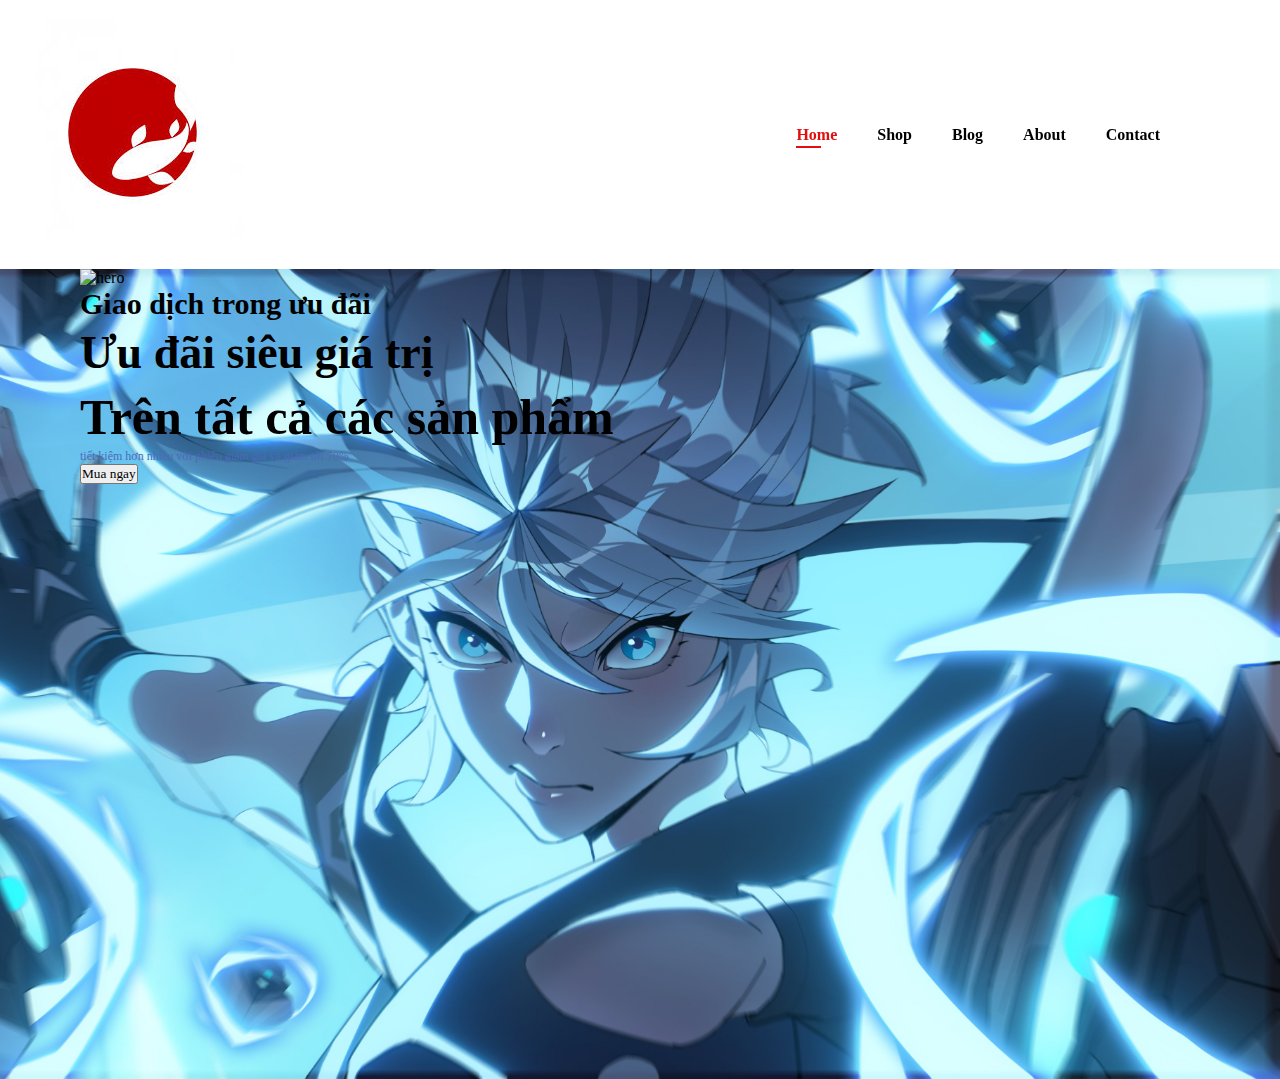
==== index.html @ 6e853286 "code header and banner web" ====
<!DOCTYPE html>
<html lang="en">
<head>
    <meta charset="UTF-8">
    <meta name="viewport" content="width=device-width, initial-scale=1.0">
    <meta charset=utf-8> <!--mã này có thể ghi tiếng việt-->
    <link rel="stylesheet" href="https://cdnjs.cloudflare.com/ajax/libs/font-awesome/6.2.0/css/all.min.css">
    <title>Shop Koi Fish</title>
    <link rel="stylesheet" href="css/stype.css">
</head>
<body>
    <section id="header">
        <a href="#"><img src="img/logo.png" class="logo"></a>

        <div>
            <ul id="koifish">
                <li ><a class="active" href="index.html">Home</a></li>
                <li><a href="shop.html">Shop</a></li>
                <li><a href="blog.html">Blog</a></li>
                <li><a href="about.html">About</a></li>
                <li><a href="contact.html">Contact</a></li>
                <li id="lg.bag"><a href="cart.html"><i class="fa-solid fa-card-shopping"></i></a></li>
                <li></li>
            </ul>
        </div>
    </section>
    
    <!-- Home page -->
     <section id="hero">
        <img src="img/hero.jpg" alt="hero">
        <h4>Giao dịch trong ưu đãi</h4>
        <h2>Ưu đãi siêu giá trị</h2>
        <h1>Trên tất cả các sản phẩm</h1>
        <p>tiết kiệm hơn nhiều với phiếu giảm giá và giảm tới 70%</p>
        <button>Mua ngay</button>
     </section>
</body>
</html>
---- css/stype.css ----
@import url('https://fonts.googleapis.com/css?family=Rajdhani:300,400,500,600,700');

* {
    margin: 0;
    padding: 0;
    box-sizing: border-box;
    font-family: "Righteous";
}

h1 {
    font-size: 50px;
    line-height: 64px;
    color: black;
}

h2{
    font-size: 46px;
    line-height: 64px;
    color: black;
}

h4{
    font-size: 30px;
    color: black;
}

h6{
    font-weight: 700;
    font-size: 12px;
}

p {
    font-size:  12px;
    color: rgb(77, 106, 184)
}

.section-p1 {
    padding: 40px 80px;
}

.section-m1 {
    margin: 40px 0;
}

button.normal {
    font-size: 14px;
    font-weight: 600;
    padding: 15px 30px;
    color: #000;
    background-color: #fff;
    border-radius: 4px;
    cursor: pointer;
    border: none;
    outline: none;
    transition: 0.2s;;
}

body {
    width: 100%;
}

/* Header */

#header {
    display: flex;
    align-items: center;
    justify-content: space-between;
    padding: 20px;
    background: #fff;
    box-shadow: 0 5px 15px rgba(0, 0, 0, 0.06);
    z-index: 999;
    position:sticky;
    top: o;
    left: 0;
}

#koifish {
    display: flex;
    align-items: center;
    justify-content: center;
}

#koifish li {
    list-style: none;
    padding: 0 20px;
    position: relative;
}

#koifish li a {
    color: black;
    text-decoration: none;
    transition: 0.3s ease;
    font-size: 16px;
    font-weight: 600;
}

#koifish li a:hover,
#koifish li a.active{
    color: #e20f0f;
}

#koifish li a.active::after,
#koifish li a.hover::after {
    color: #e20f0f;
    content: "";
    width: 30%;
    background: #e20f0f;
    height: 2px;
    position: absolute;
    bottom: -4px;
    left: 20px;
}

#hero {
    background-image: url(../img/backgruond1.png);
    height: 90vh;
    width: 100%;
    background-size: cover;
    background-position: top 25% right 0;
    padding: 0 80px;
    flex-direction: column;
}
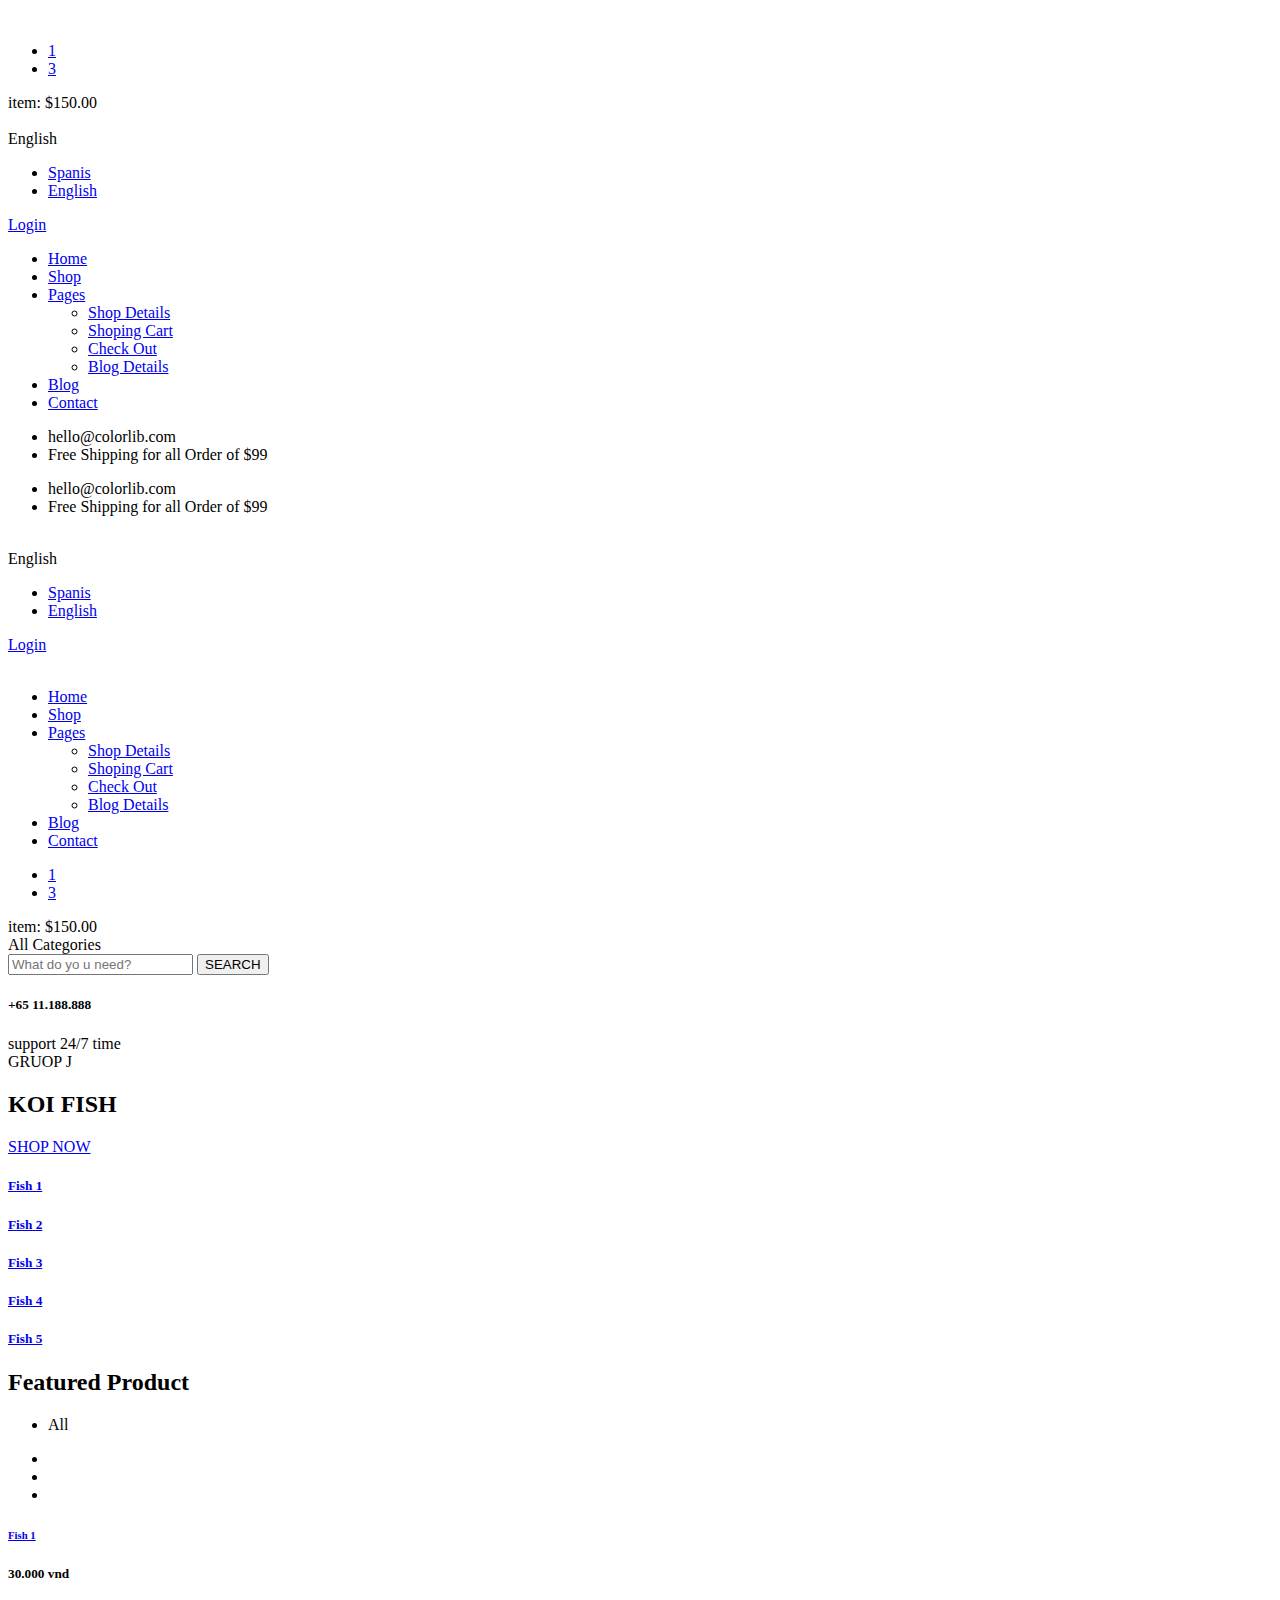
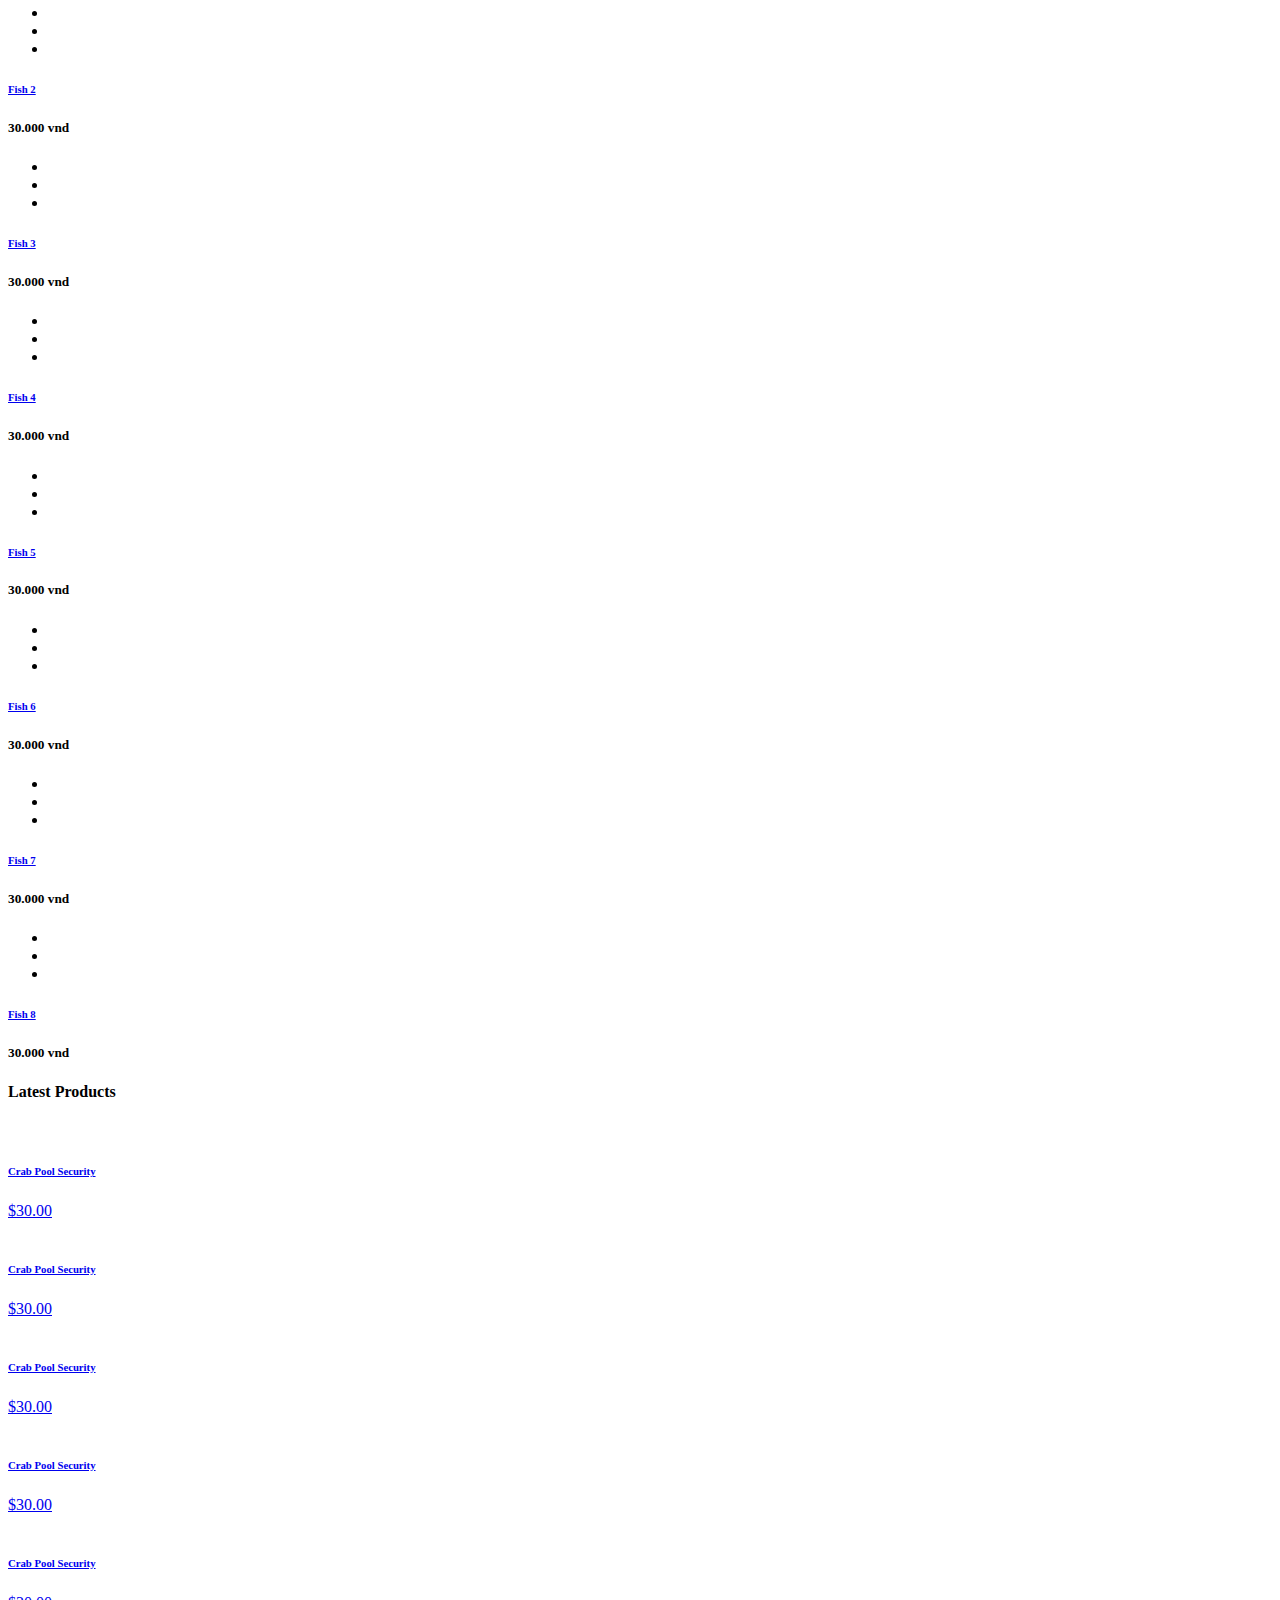
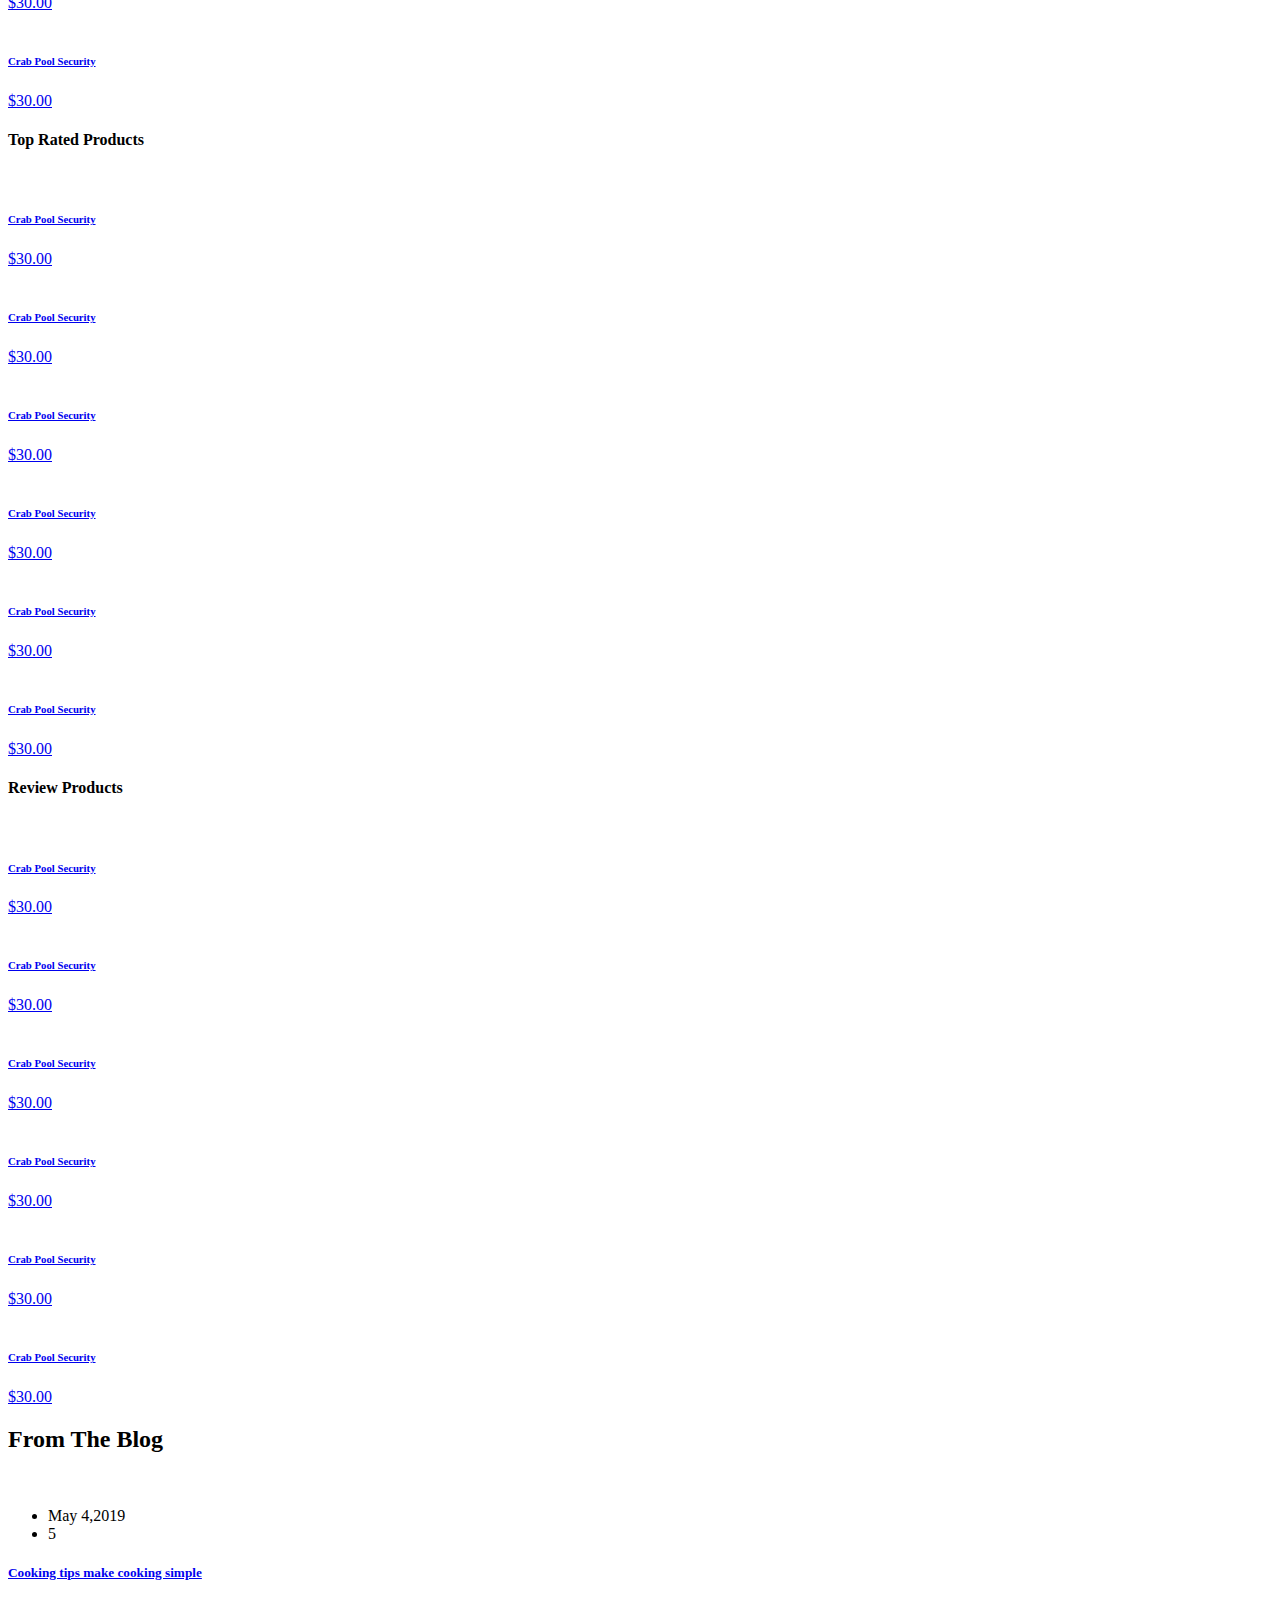
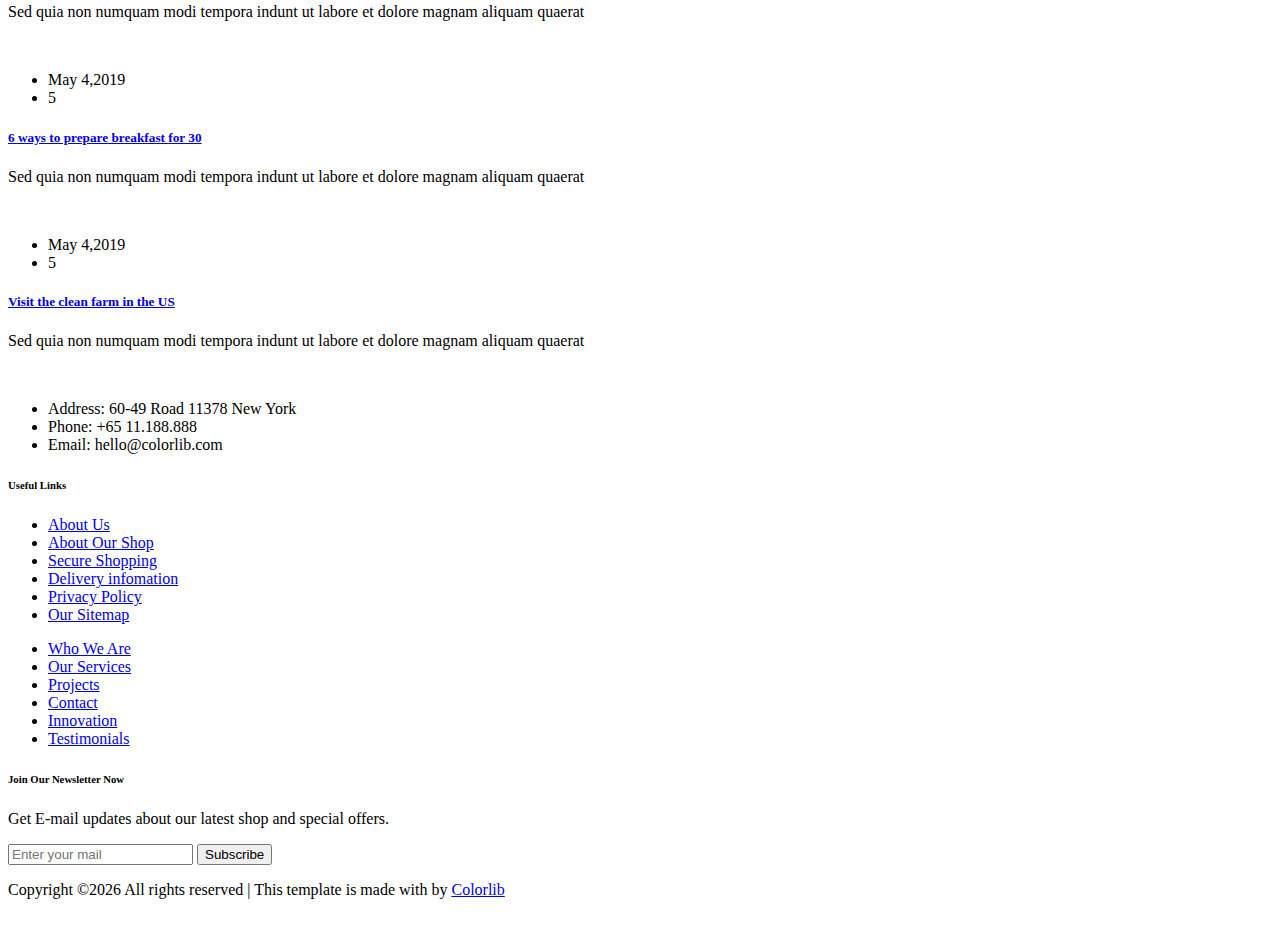
==== commit f72c2ecf: "Add files via upload" ====
--- a/index.html
+++ b/index.html
@@ -1,38 +1,778 @@
 <!DOCTYPE html>
-<html lang="en">
+<html lang="zxx">
+
 <head>
     <meta charset="UTF-8">
+    <meta name="description" content="Ogani Template">
+    <meta name="keywords" content="Ogani, unica, creative, html">
     <meta name="viewport" content="width=device-width, initial-scale=1.0">
-    <meta charset=utf-8> <!--mã này có thể ghi tiếng việt-->
-    <link rel="stylesheet" href="https://cdnjs.cloudflare.com/ajax/libs/font-awesome/6.2.0/css/all.min.css">
-    <title>Shop Koi Fish</title>
-    <link rel="stylesheet" href="css/stype.css">
+    <meta http-equiv="X-UA-Compatible" content="ie=edge">
+    <title>Ogani | Template</title>
+
+    <!-- Google Font -->
+    <link href="https://fonts.googleapis.com/css2?family=Cairo:wght@200;300;400;600;900&display=swap" rel="stylesheet">
+
+    <!-- Css Styles -->
+    <link rel="stylesheet" href="css/bootstrap.min.css" type="text/css">
+    <link rel="stylesheet" href="css/font-awesome.min.css" type="text/css">
+    <link rel="stylesheet" href="css/elegant-icons.css" type="text/css">
+    <link rel="stylesheet" href="css/nice-select.css" type="text/css">
+    <link rel="stylesheet" href="css/jquery-ui.min.css" type="text/css">
+    <link rel="stylesheet" href="css/owl.carousel.min.css" type="text/css">
+    <link rel="stylesheet" href="css/slicknav.min.css" type="text/css">
+    <link rel="stylesheet" href="css/style.css" type="text/css">
 </head>
+
 <body>
-    <section id="header">
-        <a href="#"><img src="img/logo.png" class="logo"></a>
-
-        <div>
-            <ul id="koifish">
-                <li ><a class="active" href="index.html">Home</a></li>
-                <li><a href="shop.html">Shop</a></li>
-                <li><a href="blog.html">Blog</a></li>
-                <li><a href="about.html">About</a></li>
-                <li><a href="contact.html">Contact</a></li>
-                <li id="lg.bag"><a href="cart.html"><i class="fa-solid fa-card-shopping"></i></a></li>
-                <li></li>
+    <!-- Page Preloder -->
+    <div id="preloder">
+        <div class="loader"></div>
+    </div>
+
+    <!-- Humberger Begin -->
+    <div class="humberger__menu__overlay"></div>
+    <div class="humberger__menu__wrapper">
+        <div class="humberger__menu__logo">
+            <a href="#"><img src="img/logo.png" alt=""></a>
+        </div>
+        <div class="humberger__menu__cart">
+            <ul>
+                <li><a href="#"><i class="fa fa-heart"></i> <span>1</span></a></li>
+                <li><a href="#"><i class="fa fa-shopping-bag"></i> <span>3</span></a></li>
             </ul>
+            <div class="header__cart__price">item: <span>$150.00</span></div>
+        </div>
+        <div class="humberger__menu__widget">
+            <div class="header__top__right__language">
+                <img src="img/language.png" alt="">
+                <div>English</div>
+                <span class="arrow_carrot-down"></span>
+                <ul>
+                    <li><a href="#">Spanis</a></li>
+                    <li><a href="#">English</a></li>
+                </ul>
+            </div>
+            <div class="header__top__right__auth">
+                <a href="#"><i class="fa fa-user"></i> Login</a>
+            </div>
+        </div>
+        <nav class="humberger__menu__nav mobile-menu">
+            <ul>
+                <li class="active"><a href="./index.html">Home</a></li>
+                <li><a href="./shop-grid.html">Shop</a></li>
+                <li><a href="#">Pages</a>
+                    <ul class="header__menu__dropdown">
+                        <li><a href="./shop-details.html">Shop Details</a></li>
+                        <li><a href="./shoping-cart.html">Shoping Cart</a></li>
+                        <li><a href="./checkout.html">Check Out</a></li>
+                        <li><a href="./blog-details.html">Blog Details</a></li>
+                    </ul>
+                </li>
+                <li><a href="./blog.html">Blog</a></li>
+                <li><a href="./contact.html">Contact</a></li>
+            </ul>
+        </nav>
+        <div id="mobile-menu-wrap"></div>
+        <div class="header__top__right__social">
+            <a href="#"><i class="fa fa-facebook"></i></a>
+            <a href="#"><i class="fa fa-twitter"></i></a>
+            <a href="#"><i class="fa fa-linkedin"></i></a>
+            <a href="#"><i class="fa fa-pinterest-p"></i></a>
+        </div>
+        <div class="humberger__menu__contact">
+            <ul>
+                <li><i class="fa fa-envelope"></i> hello@colorlib.com</li>
+                <li>Free Shipping for all Order of $99</li>
+            </ul>
+        </div>
+    </div>
+    <!-- Humberger End -->
+
+    <!-- Header Section Begin -->
+    <header class="header">
+        <div class="header__top">
+            <div class="container">
+                <div class="row">
+                    <div class="col-lg-6 col-md-6">
+                        <div class="header__top__left">
+                            <ul>
+                                <li><i class="fa fa-envelope"></i> hello@colorlib.com</li>
+                                <li>Free Shipping for all Order of $99</li>
+                            </ul>
+                        </div>
+                    </div>
+                    <div class="col-lg-6 col-md-6">
+                        <div class="header__top__right">
+                            <div class="header__top__right__social">
+                                <a href="#"><i class="fa fa-facebook"></i></a>
+                                <a href="#"><i class="fa fa-twitter"></i></a>
+                                <a href="#"><i class="fa fa-linkedin"></i></a>
+                                <a href="#"><i class="fa fa-pinterest-p"></i></a>
+                            </div>
+                            <div class="header__top__right__language">
+                                <img src="img/language.png" alt="">
+                                <div>English</div>
+                                <span class="arrow_carrot-down"></span>
+                                <ul>
+                                    <li><a href="#">Spanis</a></li>
+                                    <li><a href="#">English</a></li>
+                                </ul>
+                            </div>
+                            <div class="header__top__right__auth">
+                                <a href="#"><i class="fa fa-user"></i> Login</a>
+                            </div>
+                        </div>
+                    </div>
+                </div>
+            </div>
+        </div>
+        <div class="container">
+            <div class="row">
+                <div class="col-lg-3">
+                    <div class="header__logo">
+                        <a href="./index.html"><img src="img/logo.png" alt=""></a>
+                    </div>
+                </div>
+                <div class="col-lg-6">
+                    <nav class="header__menu">
+                        <ul>
+                            <li class="active"><a href="./index.html">Home</a></li>
+                            <li><a href="./shop-grid.html">Shop</a></li>
+                            <li><a href="#">Pages</a>
+                                <ul class="header__menu__dropdown">
+                                    <li><a href="./shop-details.html">Shop Details</a></li>
+                                    <li><a href="./shoping-cart.html">Shoping Cart</a></li>
+                                    <li><a href="./checkout.html">Check Out</a></li>
+                                    <li><a href="./blog-details.html">Blog Details</a></li>
+                                </ul>
+                            </li>
+                            <li><a href="./blog.html">Blog</a></li>
+                            <li><a href="./contact.html">Contact</a></li>
+                        </ul>
+                    </nav>
+                </div>
+                <div class="col-lg-3">
+                    <div class="header__cart">
+                        <ul>
+                            <li><a href="#"><i class="fa fa-heart"></i> <span>1</span></a></li>
+                            <li><a href="#"><i class="fa fa-shopping-bag"></i> <span>3</span></a></li>
+                        </ul>
+                        <div class="header__cart__price">item: <span>$150.00</span></div>
+                    </div>
+                </div>
+            </div>
+            <div class="humberger__open">
+                <i class="fa fa-bars"></i>
+            </div>
+        </div>
+    </header>
+    <!-- Header Section End -->
+
+    <!-- Hero Section Begin -->
+    <section class="hero">
+        <div class="container">
+            <div class="row">
+                <!-- <div class="col-lg-3">
+                    <div class="hero__categories">
+                        <div class="hero__categories__all">
+                            <i class="fa fa-bars"></i>
+                            <span>All departments</span>
+                        </div>
+                        <ul>
+                            <li><a href="#">Fresh Meat</a></li>
+                            <li><a href="#">Vegetables</a></li>
+                            <li><a href="#">Fruit & Nut Gifts</a></li>
+                            <li><a href="#">Fresh Berries</a></li>
+                            <li><a href="#">Ocean Foods</a></li>
+                            <li><a href="#">Butter & Eggs</a></li>
+                            <li><a href="#">Fastfood</a></li>
+                            <li><a href="#">Fresh Onion</a></li>
+                            <li><a href="#">Papayaya & Crisps</a></li>
+                            <li><a href="#">Oatmeal</a></li>
+                            <li><a href="#">Fresh Bananas</a></li>
+                        </ul>
+                    </div>
+                </div> -->
+                <div class="col-lg-9">
+                    <div class="hero__search">
+                        <div class="hero__search__form">
+                            <form action="#">
+                                <div class="hero__search__categories">
+                                    All Categories
+                                    <span class="arrow_carrot-down"></span>
+                                </div>
+                                <input type="text" placeholder="What do yo u need?">
+                                <button type="submit" class="site-btn">SEARCH</button>
+                            </form>
+                        </div>
+                        <div class="hero__search__phone">
+                            <div class="hero__search__phone__icon">
+                                <i class="fa fa-phone"></i>
+                            </div>
+                            <div class="hero__search__phone__text">
+                                <h5>+65 11.188.888</h5>
+                                <span>support 24/7 time</span>
+                            </div>
+                        </div>
+                    </div>
+                    <div class="hero__item set-bg" data-setbg="img/hero/banner1.png">
+                        <div class="hero__text">
+                            <span>GRUOP J</span>
+                            <h2>KOI FISH</h2>
+                            <a href="#" class="primary-btn">SHOP NOW</a>
+                        </div>
+                    </div>
+                </div>
+            </div>
         </div>
     </section>
-    
-    <!-- Home page -->
-     <section id="hero">
-        <img src="img/hero.jpg" alt="hero">
-        <h4>Giao dịch trong ưu đãi</h4>
-        <h2>Ưu đãi siêu giá trị</h2>
-        <h1>Trên tất cả các sản phẩm</h1>
-        <p>tiết kiệm hơn nhiều với phiếu giảm giá và giảm tới 70%</p>
-        <button>Mua ngay</button>
-     </section>
+    <!-- Hero Section End -->
+
+    <!-- Categories Section Begin -->
+    <section class="categories">
+        <div class="container">
+            <div class="row">
+                <div class="categories__slider owl-carousel">
+                    <div class="col-lg-3">
+                        <div class="categories__item set-bg" data-setbg="img/categories/koi1.png">
+                            <h5><a href="#">Fish 1</a></h5>
+                        </div>
+                    </div>
+                    <div class="col-lg-3">
+                        <div class="categories__item set-bg" data-setbg="img/categories/koi2.png">
+                            <h5><a href="#">Fish 2</a></h5>
+                        </div>
+                    </div>
+                    <div class="col-lg-3">
+                        <div class="categories__item set-bg" data-setbg="img/categories/koi3.png">
+                            <h5><a href="#">Fish 3</a></h5>
+                        </div>
+                    </div>
+                    <div class="col-lg-3">
+                        <div class="categories__item set-bg" data-setbg="img/categories/koi4.png">
+                            <h5><a href="#">Fish 4</a></h5>
+                        </div>
+                    </div>
+                    <div class="col-lg-3">
+                        <div class="categories__item set-bg" data-setbg="img/categories/koi5.png">
+                            <h5><a href="#">Fish 5</a></h5>
+                        </div>
+                    </div>
+                </div>
+            </div>
+        </div>
+    </section>
+    <!-- Categories Section End -->
+
+    <!-- Featured Section Begin -->
+    <section class="featured spad">
+        <div class="container">
+            <div class="row">
+                <div class="col-lg-12">
+                    <div class="section-title">
+                        <h2>Featured Product</h2>
+                    </div>
+                    <div class="featured__controls">
+                        <ul>
+                            <li class="active" data-filter="*">All</li>
+                            <!-- <li data-filter=".oranges">Oranges</li>
+                            <li data-filter=".fresh-meat">Fresh Meat</li>
+                            <li data-filter=".vegetables">Vegetables</li>
+                            <li data-filter=".fastfood">Fastfood</li> -->
+                        </ul>
+                    </div>
+                </div>
+            </div>
+            <div class="row featured__filter">
+                <div class="col-lg-3 col-md-4 col-sm-6 mix oranges fresh-meat">
+                    <div class="featured__item">
+                        <div class="featured__item__pic set-bg" data-setbg="img/featured/koi1.png">
+                            <ul class="featured__item__pic__hover">
+                                <li><a href="#"><i class="fa fa-heart"></i></a></li>
+                                <li><a href="#"><i class="fa fa-retweet"></i></a></li>
+                                <li><a href="#"><i class="fa fa-shopping-cart"></i></a></li>
+                            </ul>
+                        </div>
+                        <div class="featured__item__text">
+                            <h6><a href="#">Fish 1</a></h6>
+                            <h5>30.000 vnd</h5>
+                        </div>
+                    </div>
+                </div>
+                <div class="col-lg-3 col-md-4 col-sm-6 mix vegetables fastfood">
+                    <div class="featured__item">
+                        <div class="featured__item__pic set-bg" data-setbg="img/featured/koi2.png">
+                            <ul class="featured__item__pic__hover">
+                                <li><a href="#"><i class="fa fa-heart"></i></a></li>
+                                <li><a href="#"><i class="fa fa-retweet"></i></a></li>
+                                <li><a href="#"><i class="fa fa-shopping-cart"></i></a></li>
+                            </ul>
+                        </div>
+                        <div class="featured__item__text">
+                            <h6><a href="#">Fish 2</a></h6>
+                            <h5>30.000 vnd</h5>
+                        </div>
+                    </div>
+                </div>
+                <div class="col-lg-3 col-md-4 col-sm-6 mix vegetables fresh-meat">
+                    <div class="featured__item">
+                        <div class="featured__item__pic set-bg" data-setbg="img/featured/koi3.png">
+                            <ul class="featured__item__pic__hover">
+                                <li><a href="#"><i class="fa fa-heart"></i></a></li>
+                                <li><a href="#"><i class="fa fa-retweet"></i></a></li>
+                                <li><a href="#"><i class="fa fa-shopping-cart"></i></a></li>
+                            </ul>
+                        </div>
+                        <div class="featured__item__text">
+                            <h6><a href="#">Fish 3</a></h6>
+                            <h5>30.000 vnd</h5>
+                        </div>
+                    </div>
+                </div>
+                <div class="col-lg-3 col-md-4 col-sm-6 mix fastfood oranges">
+                    <div class="featured__item">
+                        <div class="featured__item__pic set-bg" data-setbg="img/featured/koi4.png">
+                            <ul class="featured__item__pic__hover">
+                                <li><a href="#"><i class="fa fa-heart"></i></a></li>
+                                <li><a href="#"><i class="fa fa-retweet"></i></a></li>
+                                <li><a href="#"><i class="fa fa-shopping-cart"></i></a></li>
+                            </ul>
+                        </div>
+                        <div class="featured__item__text">
+                            <h6><a href="#">Fish 4</a></h6>
+                            <h5>30.000 vnd</h5>
+                        </div>
+                    </div>
+                </div>
+                <div class="col-lg-3 col-md-4 col-sm-6 mix fresh-meat vegetables">
+                    <div class="featured__item">
+                        <div class="featured__item__pic set-bg" data-setbg="img/featured/koi5.png">
+                            <ul class="featured__item__pic__hover">
+                                <li><a href="#"><i class="fa fa-heart"></i></a></li>
+                                <li><a href="#"><i class="fa fa-retweet"></i></a></li>
+                                <li><a href="#"><i class="fa fa-shopping-cart"></i></a></li>
+                            </ul>
+                        </div>
+                        <div class="featured__item__text">
+                            <h6><a href="#">Fish 5</a></h6>
+                            <h5>30.000 vnd</h5>
+                        </div>
+                    </div>
+                </div>
+                <div class="col-lg-3 col-md-4 col-sm-6 mix oranges fastfood">
+                    <div class="featured__item">
+                        <div class="featured__item__pic set-bg" data-setbg="img/featured/koi6.png">
+                            <ul class="featured__item__pic__hover">
+                                <li><a href="#"><i class="fa fa-heart"></i></a></li>
+                                <li><a href="#"><i class="fa fa-retweet"></i></a></li>
+                                <li><a href="#"><i class="fa fa-shopping-cart"></i></a></li>
+                            </ul>
+                        </div>
+                        <div class="featured__item__text">
+                            <h6><a href="#">Fish 6</a></h6>
+                            <h5>30.000 vnd</h5>
+                        </div>
+                    </div>
+                </div>
+                <div class="col-lg-3 col-md-4 col-sm-6 mix fresh-meat vegetables">
+                    <div class="featured__item">
+                        <div class="featured__item__pic set-bg" data-setbg="img/featured/koi7.png">
+                            <ul class="featured__item__pic__hover">
+                                <li><a href="#"><i class="fa fa-heart"></i></a></li>
+                                <li><a href="#"><i class="fa fa-retweet"></i></a></li>
+                                <li><a href="#"><i class="fa fa-shopping-cart"></i></a></li>
+                            </ul>
+                        </div>
+                        <div class="featured__item__text">
+                            <h6><a href="#">Fish 7</a></h6>
+                            <h5>30.000 vnd</h5>
+                        </div>
+                    </div>
+                </div>
+                <div class="col-lg-3 col-md-4 col-sm-6 mix fastfood vegetables">
+                    <div class="featured__item">
+                        <div class="featured__item__pic set-bg" data-setbg="img/featured/koi8.png">
+                            <ul class="featured__item__pic__hover">
+                                <li><a href="#"><i class="fa fa-heart"></i></a></li>
+                                <li><a href="#"><i class="fa fa-retweet"></i></a></li>
+                                <li><a href="#"><i class="fa fa-shopping-cart"></i></a></li>
+                            </ul>
+                        </div>
+                        <div class="featured__item__text">
+                            <h6><a href="#">Fish 8</a></h6>
+                            <h5>30.000 vnd</h5>
+                        </div>
+                    </div>
+                </div>
+            </div>
+        </div>
+    </section>
+    <!-- Featured Section End -->
+
+    <!-- Banner Begin -->
+    <!-- <div class="banner">
+        <div class="container">
+            <div class="row">
+                <div class="col-lg-6 col-md-6 col-sm-6">
+                    <div class="banner__pic">
+                        <img src="img/banner/banner-1.jpg" alt="">
+                    </div>
+                </div>
+                <div class="col-lg-6 col-md-6 col-sm-6">
+                    <div class="banner__pic">
+                        <img src="img/banner/banner-2.jpg" alt="">
+                    </div>
+                </div>
+            </div>
+        </div>
+    </div> -->
+    <!-- Banner End -->
+
+    <!-- Latest Product Section Begin -->
+    <section class="latest-product spad">
+        <div class="container">
+            <div class="row">
+                <div class="col-lg-4 col-md-6">
+                    <div class="latest-product__text">
+                        <h4>Latest Products</h4>
+                        <div class="latest-product__slider owl-carousel">
+                            <div class="latest-prdouct__slider__item">
+                                <a href="#" class="latest-product__item">
+                                    <div class="latest-product__item__pic">
+                                        <img src="img/latest-product/lp-1.jpg" alt="">
+                                    </div>
+                                    <div class="latest-product__item__text">
+                                        <h6>Crab Pool Security</h6>
+                                        <span>$30.00</span>
+                                    </div>
+                                </a>
+                                <a href="#" class="latest-product__item">
+                                    <div class="latest-product__item__pic">
+                                        <img src="img/latest-product/lp-2.jpg" alt="">
+                                    </div>
+                                    <div class="latest-product__item__text">
+                                        <h6>Crab Pool Security</h6>
+                                        <span>$30.00</span>
+                                    </div>
+                                </a>
+                                <a href="#" class="latest-product__item">
+                                    <div class="latest-product__item__pic">
+                                        <img src="img/latest-product/lp-3.jpg" alt="">
+                                    </div>
+                                    <div class="latest-product__item__text">
+                                        <h6>Crab Pool Security</h6>
+                                        <span>$30.00</span>
+                                    </div>
+                                </a>
+                            </div>
+                            <div class="latest-prdouct__slider__item">
+                                <a href="#" class="latest-product__item">
+                                    <div class="latest-product__item__pic">
+                                        <img src="img/latest-product/lp-1.jpg" alt="">
+                                    </div>
+                                    <div class="latest-product__item__text">
+                                        <h6>Crab Pool Security</h6>
+                                        <span>$30.00</span>
+                                    </div>
+                                </a>
+                                <a href="#" class="latest-product__item">
+                                    <div class="latest-product__item__pic">
+                                        <img src="img/latest-product/lp-2.jpg" alt="">
+                                    </div>
+                                    <div class="latest-product__item__text">
+                                        <h6>Crab Pool Security</h6>
+                                        <span>$30.00</span>
+                                    </div>
+                                </a>
+                                <a href="#" class="latest-product__item">
+                                    <div class="latest-product__item__pic">
+                                        <img src="img/latest-product/lp-3.jpg" alt="">
+                                    </div>
+                                    <div class="latest-product__item__text">
+                                        <h6>Crab Pool Security</h6>
+                                        <span>$30.00</span>
+                                    </div>
+                                </a>
+                            </div>
+                        </div>
+                    </div>
+                </div>
+                <div class="col-lg-4 col-md-6">
+                    <div class="latest-product__text">
+                        <h4>Top Rated Products</h4>
+                        <div class="latest-product__slider owl-carousel">
+                            <div class="latest-prdouct__slider__item">
+                                <a href="#" class="latest-product__item">
+                                    <div class="latest-product__item__pic">
+                                        <img src="img/latest-product/lp-1.jpg" alt="">
+                                    </div>
+                                    <div class="latest-product__item__text">
+                                        <h6>Crab Pool Security</h6>
+                                        <span>$30.00</span>
+                                    </div>
+                                </a>
+                                <a href="#" class="latest-product__item">
+                                    <div class="latest-product__item__pic">
+                                        <img src="img/latest-product/lp-2.jpg" alt="">
+                                    </div>
+                                    <div class="latest-product__item__text">
+                                        <h6>Crab Pool Security</h6>
+                                        <span>$30.00</span>
+                                    </div>
+                                </a>
+                                <a href="#" class="latest-product__item">
+                                    <div class="latest-product__item__pic">
+                                        <img src="img/latest-product/lp-3.jpg" alt="">
+                                    </div>
+                                    <div class="latest-product__item__text">
+                                        <h6>Crab Pool Security</h6>
+                                        <span>$30.00</span>
+                                    </div>
+                                </a>
+                            </div>
+                            <div class="latest-prdouct__slider__item">
+                                <a href="#" class="latest-product__item">
+                                    <div class="latest-product__item__pic">
+                                        <img src="img/latest-product/lp-1.jpg" alt="">
+                                    </div>
+                                    <div class="latest-product__item__text">
+                                        <h6>Crab Pool Security</h6>
+                                        <span>$30.00</span>
+                                    </div>
+                                </a>
+                                <a href="#" class="latest-product__item">
+                                    <div class="latest-product__item__pic">
+                                        <img src="img/latest-product/lp-2.jpg" alt="">
+                                    </div>
+                                    <div class="latest-product__item__text">
+                                        <h6>Crab Pool Security</h6>
+                                        <span>$30.00</span>
+                                    </div>
+                                </a>
+                                <a href="#" class="latest-product__item">
+                                    <div class="latest-product__item__pic">
+                                        <img src="img/latest-product/lp-3.jpg" alt="">
+                                    </div>
+                                    <div class="latest-product__item__text">
+                                        <h6>Crab Pool Security</h6>
+                                        <span>$30.00</span>
+                                    </div>
+                                </a>
+                            </div>
+                        </div>
+                    </div>
+                </div>
+                <div class="col-lg-4 col-md-6">
+                    <div class="latest-product__text">
+                        <h4>Review Products</h4>
+                        <div class="latest-product__slider owl-carousel">
+                            <div class="latest-prdouct__slider__item">
+                                <a href="#" class="latest-product__item">
+                                    <div class="latest-product__item__pic">
+                                        <img src="img/latest-product/lp-1.jpg" alt="">
+                                    </div>
+                                    <div class="latest-product__item__text">
+                                        <h6>Crab Pool Security</h6>
+                                        <span>$30.00</span>
+                                    </div>
+                                </a>
+                                <a href="#" class="latest-product__item">
+                                    <div class="latest-product__item__pic">
+                                        <img src="img/latest-product/lp-2.jpg" alt="">
+                                    </div>
+                                    <div class="latest-product__item__text">
+                                        <h6>Crab Pool Security</h6>
+                                        <span>$30.00</span>
+                                    </div>
+                                </a>
+                                <a href="#" class="latest-product__item">
+                                    <div class="latest-product__item__pic">
+                                        <img src="img/latest-product/lp-3.jpg" alt="">
+                                    </div>
+                                    <div class="latest-product__item__text">
+                                        <h6>Crab Pool Security</h6>
+                                        <span>$30.00</span>
+                                    </div>
+                                </a>
+                            </div>
+                            <div class="latest-prdouct__slider__item">
+                                <a href="#" class="latest-product__item">
+                                    <div class="latest-product__item__pic">
+                                        <img src="img/latest-product/lp-1.jpg" alt="">
+                                    </div>
+                                    <div class="latest-product__item__text">
+                                        <h6>Crab Pool Security</h6>
+                                        <span>$30.00</span>
+                                    </div>
+                                </a>
+                                <a href="#" class="latest-product__item">
+                                    <div class="latest-product__item__pic">
+                                        <img src="img/latest-product/lp-2.jpg" alt="">
+                                    </div>
+                                    <div class="latest-product__item__text">
+                                        <h6>Crab Pool Security</h6>
+                                        <span>$30.00</span>
+                                    </div>
+                                </a>
+                                <a href="#" class="latest-product__item">
+                                    <div class="latest-product__item__pic">
+                                        <img src="img/latest-product/lp-3.jpg" alt="">
+                                    </div>
+                                    <div class="latest-product__item__text">
+                                        <h6>Crab Pool Security</h6>
+                                        <span>$30.00</span>
+                                    </div>
+                                </a>
+                            </div>
+                        </div>
+                    </div>
+                </div>
+            </div>
+        </div>
+    </section>
+    <!-- Latest Product Section End -->
+
+    <!-- Blog Section Begin -->
+    <section class="from-blog spad">
+        <div class="container">
+            <div class="row">
+                <div class="col-lg-12">
+                    <div class="section-title from-blog__title">
+                        <h2>From The Blog</h2>
+                    </div>
+                </div>
+            </div>
+            <div class="row">
+                <div class="col-lg-4 col-md-4 col-sm-6">
+                    <div class="blog__item">
+                        <div class="blog__item__pic">
+                            <img src="img/blog/blog-1.jpg" alt="">
+                        </div>
+                        <div class="blog__item__text">
+                            <ul>
+                                <li><i class="fa fa-calendar-o"></i> May 4,2019</li>
+                                <li><i class="fa fa-comment-o"></i> 5</li>
+                            </ul>
+                            <h5><a href="#">Cooking tips make cooking simple</a></h5>
+                            <p>Sed quia non numquam modi tempora indunt ut labore et dolore magnam aliquam quaerat </p>
+                        </div>
+                    </div>
+                </div>
+                <div class="col-lg-4 col-md-4 col-sm-6">
+                    <div class="blog__item">
+                        <div class="blog__item__pic">
+                            <img src="img/blog/blog-2.jpg" alt="">
+                        </div>
+                        <div class="blog__item__text">
+                            <ul>
+                                <li><i class="fa fa-calendar-o"></i> May 4,2019</li>
+                                <li><i class="fa fa-comment-o"></i> 5</li>
+                            </ul>
+                            <h5><a href="#">6 ways to prepare breakfast for 30</a></h5>
+                            <p>Sed quia non numquam modi tempora indunt ut labore et dolore magnam aliquam quaerat </p>
+                        </div>
+                    </div>
+                </div>
+                <div class="col-lg-4 col-md-4 col-sm-6">
+                    <div class="blog__item">
+                        <div class="blog__item__pic">
+                            <img src="img/blog/blog-3.jpg" alt="">
+                        </div>
+                        <div class="blog__item__text">
+                            <ul>
+                                <li><i class="fa fa-calendar-o"></i> May 4,2019</li>
+                                <li><i class="fa fa-comment-o"></i> 5</li>
+                            </ul>
+                            <h5><a href="#">Visit the clean farm in the US</a></h5>
+                            <p>Sed quia non numquam modi tempora indunt ut labore et dolore magnam aliquam quaerat </p>
+                        </div>
+                    </div>
+                </div>
+            </div>
+        </div>
+    </section>
+    <!-- Blog Section End -->
+
+    <!-- Footer Section Begin -->
+    <footer class="footer spad">
+        <div class="container">
+            <div class="row">
+                <div class="col-lg-3 col-md-6 col-sm-6">
+                    <div class="footer__about">
+                        <div class="footer__about__logo">
+                            <a href="./index.html"><img src="img/logo.png" alt=""></a>
+                        </div>
+                        <ul>
+                            <li>Address: 60-49 Road 11378 New York</li>
+                            <li>Phone: +65 11.188.888</li>
+                            <li>Email: hello@colorlib.com</li>
+                        </ul>
+                    </div>
+                </div>
+                <div class="col-lg-4 col-md-6 col-sm-6 offset-lg-1">
+                    <div class="footer__widget">
+                        <h6>Useful Links</h6>
+                        <ul>
+                            <li><a href="#">About Us</a></li>
+                            <li><a href="#">About Our Shop</a></li>
+                            <li><a href="#">Secure Shopping</a></li>
+                            <li><a href="#">Delivery infomation</a></li>
+                            <li><a href="#">Privacy Policy</a></li>
+                            <li><a href="#">Our Sitemap</a></li>
+                        </ul>
+                        <ul>
+                            <li><a href="#">Who We Are</a></li>
+                            <li><a href="#">Our Services</a></li>
+                            <li><a href="#">Projects</a></li>
+                            <li><a href="#">Contact</a></li>
+                            <li><a href="#">Innovation</a></li>
+                            <li><a href="#">Testimonials</a></li>
+                        </ul>
+                    </div>
+                </div>
+                <div class="col-lg-4 col-md-12">
+                    <div class="footer__widget">
+                        <h6>Join Our Newsletter Now</h6>
+                        <p>Get E-mail updates about our latest shop and special offers.</p>
+                        <form action="#">
+                            <input type="text" placeholder="Enter your mail">
+                            <button type="submit" class="site-btn">Subscribe</button>
+                        </form>
+                        <div class="footer__widget__social">
+                            <a href="#"><i class="fa fa-facebook"></i></a>
+                            <a href="#"><i class="fa fa-instagram"></i></a>
+                            <a href="#"><i class="fa fa-twitter"></i></a>
+                            <a href="#"><i class="fa fa-pinterest"></i></a>
+                        </div>
+                    </div>
+                </div>
+            </div>
+            <div class="row">
+                <div class="col-lg-12">
+                    <div class="footer__copyright">
+                        <div class="footer__copyright__text"><p><!-- Link back to Colorlib can't be removed. Template is licensed under CC BY 3.0. -->
+  Copyright &copy;<script>document.write(new Date().getFullYear());</script> All rights reserved | This template is made with <i class="fa fa-heart" aria-hidden="true"></i> by <a href="https://colorlib.com" target="_blank">Colorlib</a>
+  <!-- Link back to Colorlib can't be removed. Template is licensed under CC BY 3.0. --></p></div>
+                        <div class="footer__copyright__payment"><img src="img/payment-item.png" alt=""></div>
+                    </div>
+                </div>
+            </div>
+        </div>
+    </footer>
+    <!-- Footer Section End -->
+
+    <!-- Js Plugins -->
+    <script src="js/jquery-3.3.1.min.js"></script>
+    <script src="js/bootstrap.min.js"></script>
+    <script src="js/jquery.nice-select.min.js"></script>
+    <script src="js/jquery-ui.min.js"></script>
+    <script src="js/jquery.slicknav.js"></script>
+    <script src="js/mixitup.min.js"></script>
+    <script src="js/owl.carousel.min.js"></script>
+    <script src="js/main.js"></script>
+
+
+
 </body>
+
 </html>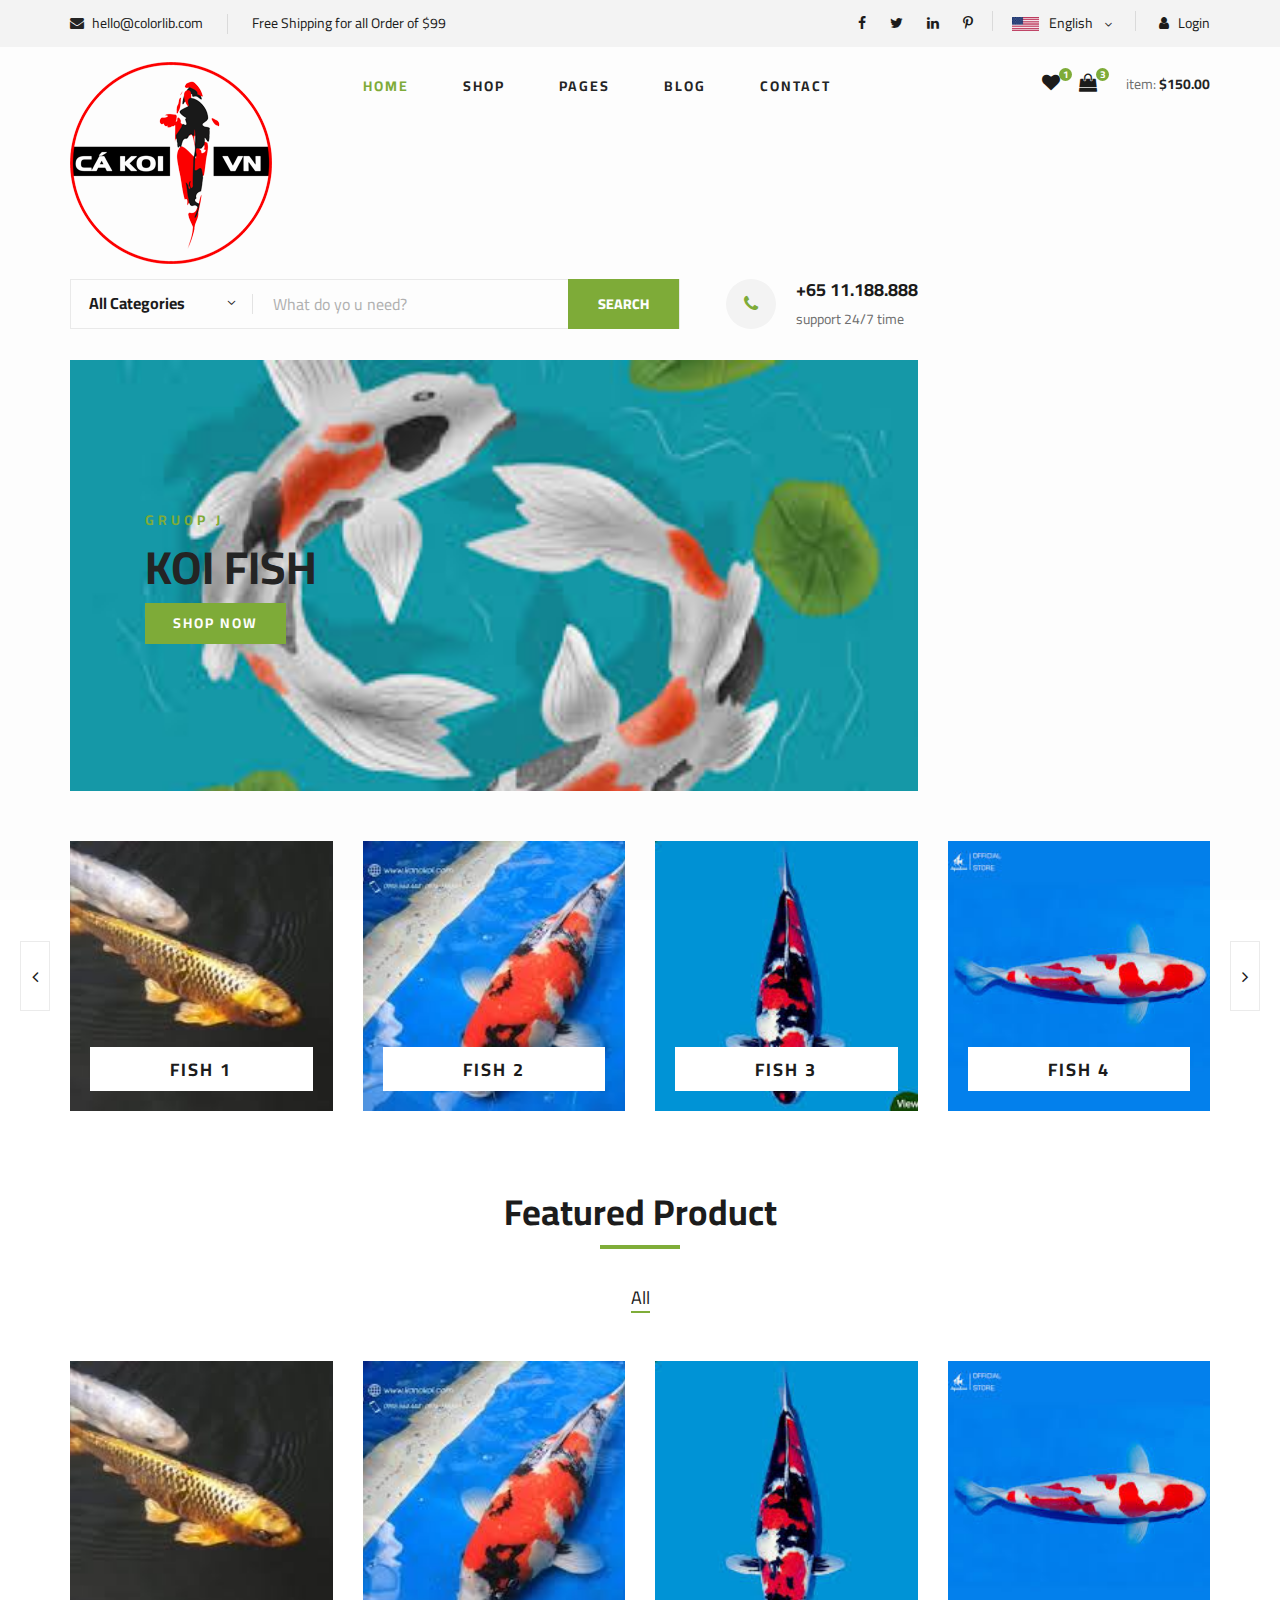
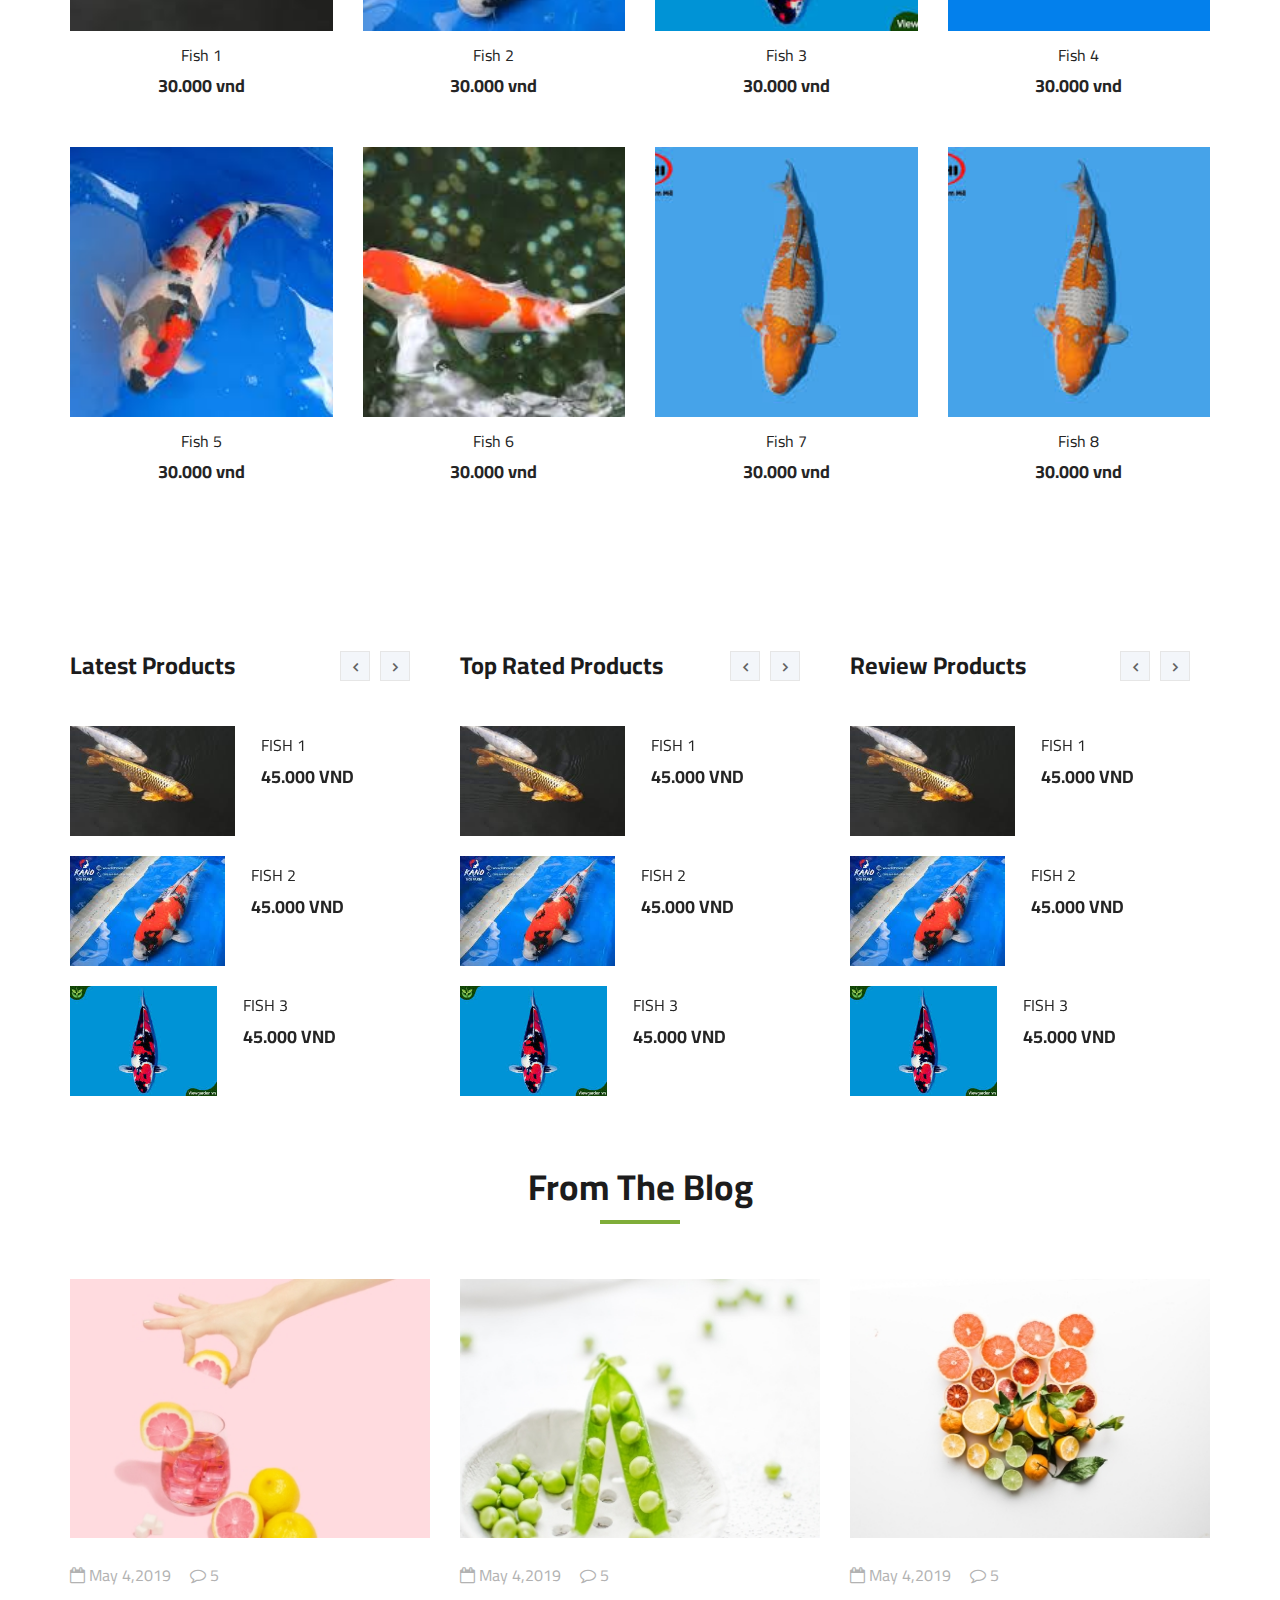
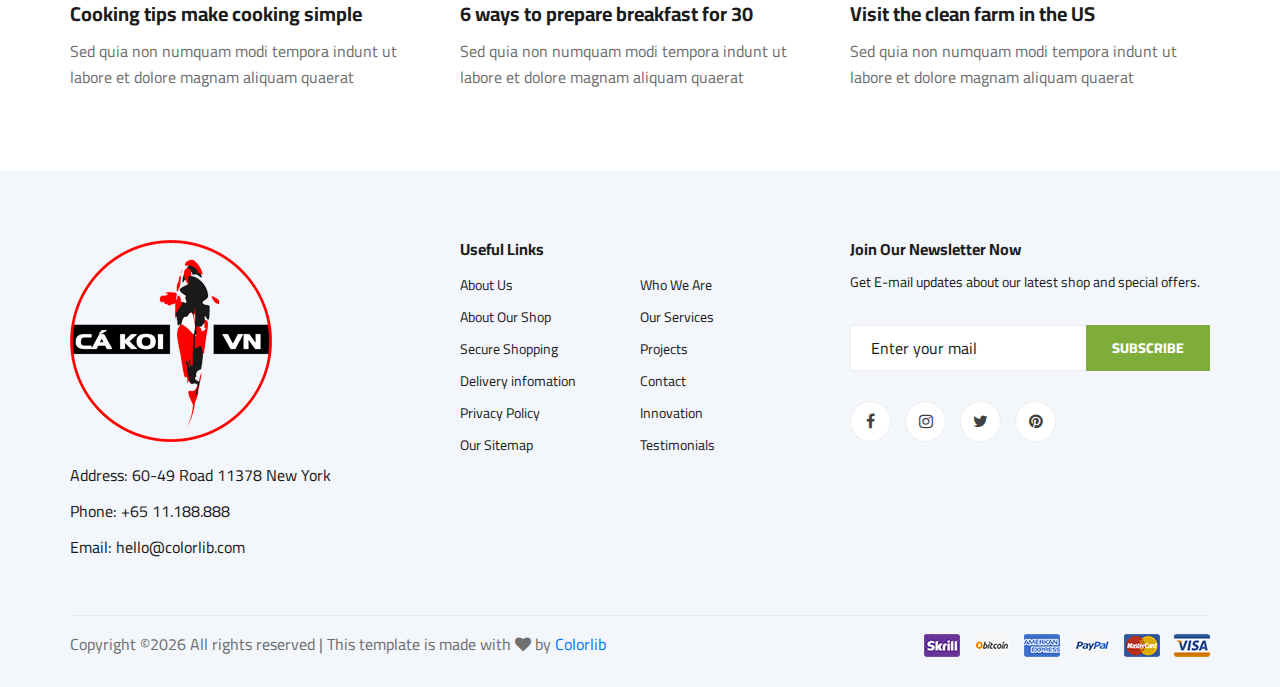
==== commit 2c8251b3: "update code" ====
--- a/index.html
+++ b/index.html
@@ -7,7 +7,7 @@
     <meta name="keywords" content="Ogani, unica, creative, html">
     <meta name="viewport" content="width=device-width, initial-scale=1.0">
     <meta http-equiv="X-UA-Compatible" content="ie=edge">
-    <title>Ogani | Template</title>
+    <title>KOI FISH</title>
 
     <!-- Google Font -->
     <link href="https://fonts.googleapis.com/css2?family=Cairo:wght@200;300;400;600;900&display=swap" rel="stylesheet">
@@ -439,58 +439,58 @@
                             <div class="latest-prdouct__slider__item">
                                 <a href="#" class="latest-product__item">
                                     <div class="latest-product__item__pic">
-                                        <img src="img/latest-product/lp-1.jpg" alt="">
-                                    </div>
-                                    <div class="latest-product__item__text">
-                                        <h6>Crab Pool Security</h6>
-                                        <span>$30.00</span>
-                                    </div>
-                                </a>
-                                <a href="#" class="latest-product__item">
-                                    <div class="latest-product__item__pic">
-                                        <img src="img/latest-product/lp-2.jpg" alt="">
-                                    </div>
-                                    <div class="latest-product__item__text">
-                                        <h6>Crab Pool Security</h6>
-                                        <span>$30.00</span>
-                                    </div>
-                                </a>
-                                <a href="#" class="latest-product__item">
-                                    <div class="latest-product__item__pic">
-                                        <img src="img/latest-product/lp-3.jpg" alt="">
-                                    </div>
-                                    <div class="latest-product__item__text">
-                                        <h6>Crab Pool Security</h6>
-                                        <span>$30.00</span>
+                                        <img src="img/latest-product/koi1.png" alt="">
+                                    </div>
+                                    <div class="latest-product__item__text">
+                                        <h6>FISH 1</h6>
+                                        <span>45.000 VND</span>
+                                    </div>
+                                </a>
+                                <a href="#" class="latest-product__item">
+                                    <div class="latest-product__item__pic">
+                                        <img src="img/latest-product/koi2.png" alt="">
+                                    </div>
+                                    <div class="latest-product__item__text">
+                                        <h6>FISH 2</h6>
+                                        <span>45.000 VND</span>
+                                    </div>
+                                </a>
+                                <a href="#" class="latest-product__item">
+                                    <div class="latest-product__item__pic">
+                                        <img src="img/latest-product/koi3.png" alt="">
+                                    </div>
+                                    <div class="latest-product__item__text">
+                                        <h6>FISH 3</h6>
+                                        <span>45.000 VND</span>
                                     </div>
                                 </a>
                             </div>
                             <div class="latest-prdouct__slider__item">
                                 <a href="#" class="latest-product__item">
                                     <div class="latest-product__item__pic">
-                                        <img src="img/latest-product/lp-1.jpg" alt="">
-                                    </div>
-                                    <div class="latest-product__item__text">
-                                        <h6>Crab Pool Security</h6>
-                                        <span>$30.00</span>
-                                    </div>
-                                </a>
-                                <a href="#" class="latest-product__item">
-                                    <div class="latest-product__item__pic">
-                                        <img src="img/latest-product/lp-2.jpg" alt="">
-                                    </div>
-                                    <div class="latest-product__item__text">
-                                        <h6>Crab Pool Security</h6>
-                                        <span>$30.00</span>
-                                    </div>
-                                </a>
-                                <a href="#" class="latest-product__item">
-                                    <div class="latest-product__item__pic">
-                                        <img src="img/latest-product/lp-3.jpg" alt="">
-                                    </div>
-                                    <div class="latest-product__item__text">
-                                        <h6>Crab Pool Security</h6>
-                                        <span>$30.00</span>
+                                        <img src="img/latest-product/koi1.png" alt="">
+                                    </div>
+                                    <div class="latest-product__item__text">
+                                        <h6>FISH 1</h6>
+                                        <span>45.000 VND</span>
+                                    </div>
+                                </a>
+                                <a href="#" class="latest-product__item">
+                                    <div class="latest-product__item__pic">
+                                        <img src="img/latest-product/koi2.png" alt="">
+                                    </div>
+                                    <div class="latest-product__item__text">
+                                        <h6>FISH 2</h6>
+                                        <span>45.000 VND</span>
+                                    </div>
+                                </a>
+                                <a href="#" class="latest-product__item">
+                                    <div class="latest-product__item__pic">
+                                        <img src="img/latest-product/koi3.png" alt="">
+                                    </div>
+                                    <div class="latest-product__item__text">
+                                        <h6>FISH 3</h6>
+                                        <span>45.000 VND</span>
                                     </div>
                                 </a>
                             </div>
@@ -504,58 +504,58 @@
                             <div class="latest-prdouct__slider__item">
                                 <a href="#" class="latest-product__item">
                                     <div class="latest-product__item__pic">
-                                        <img src="img/latest-product/lp-1.jpg" alt="">
-                                    </div>
-                                    <div class="latest-product__item__text">
-                                        <h6>Crab Pool Security</h6>
-                                        <span>$30.00</span>
-                                    </div>
-                                </a>
-                                <a href="#" class="latest-product__item">
-                                    <div class="latest-product__item__pic">
-                                        <img src="img/latest-product/lp-2.jpg" alt="">
-                                    </div>
-                                    <div class="latest-product__item__text">
-                                        <h6>Crab Pool Security</h6>
-                                        <span>$30.00</span>
-                                    </div>
-                                </a>
-                                <a href="#" class="latest-product__item">
-                                    <div class="latest-product__item__pic">
-                                        <img src="img/latest-product/lp-3.jpg" alt="">
-                                    </div>
-                                    <div class="latest-product__item__text">
-                                        <h6>Crab Pool Security</h6>
-                                        <span>$30.00</span>
+                                        <img src="img/latest-product/koi1.png" alt="">
+                                    </div>
+                                    <div class="latest-product__item__text">
+                                        <h6>FISH 1</h6>
+                                        <span>45.000 VND</span>
+                                    </div>
+                                </a>
+                                <a href="#" class="latest-product__item">
+                                    <div class="latest-product__item__pic">
+                                        <img src="img/latest-product/koi2.png" alt="">
+                                    </div>
+                                    <div class="latest-product__item__text">
+                                        <h6>FISH 2</h6>
+                                        <span>45.000 VND</span>
+                                    </div>
+                                </a>
+                                <a href="#" class="latest-product__item">
+                                    <div class="latest-product__item__pic">
+                                        <img src="img/latest-product/koi3.png" alt="">
+                                    </div>
+                                    <div class="latest-product__item__text">
+                                        <h6>FISH 3</h6>
+                                        <span>45.000 VND</span>
                                     </div>
                                 </a>
                             </div>
                             <div class="latest-prdouct__slider__item">
                                 <a href="#" class="latest-product__item">
                                     <div class="latest-product__item__pic">
-                                        <img src="img/latest-product/lp-1.jpg" alt="">
-                                    </div>
-                                    <div class="latest-product__item__text">
-                                        <h6>Crab Pool Security</h6>
-                                        <span>$30.00</span>
-                                    </div>
-                                </a>
-                                <a href="#" class="latest-product__item">
-                                    <div class="latest-product__item__pic">
-                                        <img src="img/latest-product/lp-2.jpg" alt="">
-                                    </div>
-                                    <div class="latest-product__item__text">
-                                        <h6>Crab Pool Security</h6>
-                                        <span>$30.00</span>
-                                    </div>
-                                </a>
-                                <a href="#" class="latest-product__item">
-                                    <div class="latest-product__item__pic">
-                                        <img src="img/latest-product/lp-3.jpg" alt="">
-                                    </div>
-                                    <div class="latest-product__item__text">
-                                        <h6>Crab Pool Security</h6>
-                                        <span>$30.00</span>
+                                        <img src="img/latest-product/koi1.png" alt="">
+                                    </div>
+                                    <div class="latest-product__item__text">
+                                        <h6>FISH 1</h6>
+                                        <span>45.000 VND</span>
+                                    </div>
+                                </a>
+                                <a href="#" class="latest-product__item">
+                                    <div class="latest-product__item__pic">
+                                        <img src="img/latest-product/koi2.png" alt="">
+                                    </div>
+                                    <div class="latest-product__item__text">
+                                        <h6>FISH 2</h6>
+                                        <span>45.000 VND</span>
+                                    </div>
+                                </a>
+                                <a href="#" class="latest-product__item">
+                                    <div class="latest-product__item__pic">
+                                        <img src="img/latest-product/koi3.png" alt="">
+                                    </div>
+                                    <div class="latest-product__item__text">
+                                        <h6>FISH 3</h6>
+                                        <span>45.000 VND</span>
                                     </div>
                                 </a>
                             </div>
@@ -569,58 +569,58 @@
                             <div class="latest-prdouct__slider__item">
                                 <a href="#" class="latest-product__item">
                                     <div class="latest-product__item__pic">
-                                        <img src="img/latest-product/lp-1.jpg" alt="">
-                                    </div>
-                                    <div class="latest-product__item__text">
-                                        <h6>Crab Pool Security</h6>
-                                        <span>$30.00</span>
-                                    </div>
-                                </a>
-                                <a href="#" class="latest-product__item">
-                                    <div class="latest-product__item__pic">
-                                        <img src="img/latest-product/lp-2.jpg" alt="">
-                                    </div>
-                                    <div class="latest-product__item__text">
-                                        <h6>Crab Pool Security</h6>
-                                        <span>$30.00</span>
-                                    </div>
-                                </a>
-                                <a href="#" class="latest-product__item">
-                                    <div class="latest-product__item__pic">
-                                        <img src="img/latest-product/lp-3.jpg" alt="">
-                                    </div>
-                                    <div class="latest-product__item__text">
-                                        <h6>Crab Pool Security</h6>
-                                        <span>$30.00</span>
+                                        <img src="img/latest-product/koi1.png" alt="">
+                                    </div>
+                                    <div class="latest-product__item__text">
+                                        <h6>FISH 1</h6>
+                                        <span>45.000 VND</span>
+                                    </div>
+                                </a>
+                                <a href="#" class="latest-product__item">
+                                    <div class="latest-product__item__pic">
+                                        <img src="img/latest-product/koi2.png" alt="">
+                                    </div>
+                                    <div class="latest-product__item__text">
+                                        <h6>FISH 2</h6>
+                                        <span>45.000 VND</span>
+                                    </div>
+                                </a>
+                                <a href="#" class="latest-product__item">
+                                    <div class="latest-product__item__pic">
+                                        <img src="img/latest-product/koi3.png" alt="">
+                                    </div>
+                                    <div class="latest-product__item__text">
+                                        <h6>FISH 3</h6>
+                                        <span>45.000 VND</span>
                                     </div>
                                 </a>
                             </div>
                             <div class="latest-prdouct__slider__item">
                                 <a href="#" class="latest-product__item">
                                     <div class="latest-product__item__pic">
-                                        <img src="img/latest-product/lp-1.jpg" alt="">
-                                    </div>
-                                    <div class="latest-product__item__text">
-                                        <h6>Crab Pool Security</h6>
-                                        <span>$30.00</span>
-                                    </div>
-                                </a>
-                                <a href="#" class="latest-product__item">
-                                    <div class="latest-product__item__pic">
-                                        <img src="img/latest-product/lp-2.jpg" alt="">
-                                    </div>
-                                    <div class="latest-product__item__text">
-                                        <h6>Crab Pool Security</h6>
-                                        <span>$30.00</span>
-                                    </div>
-                                </a>
-                                <a href="#" class="latest-product__item">
-                                    <div class="latest-product__item__pic">
-                                        <img src="img/latest-product/lp-3.jpg" alt="">
-                                    </div>
-                                    <div class="latest-product__item__text">
-                                        <h6>Crab Pool Security</h6>
-                                        <span>$30.00</span>
+                                        <img src="img/latest-product/koi1.png" alt="">
+                                    </div>
+                                    <div class="latest-product__item__text">
+                                        <h6>FISH 1</h6>
+                                        <span>45.000 VND</span>
+                                    </div>
+                                </a>
+                                <a href="#" class="latest-product__item">
+                                    <div class="latest-product__item__pic">
+                                        <img src="img/latest-product/koi2.png" alt="">
+                                    </div>
+                                    <div class="latest-product__item__text">
+                                        <h6>FISH 2</h6>
+                                        <span>45.000 VND</span>
+                                    </div>
+                                </a>
+                                <a href="#" class="latest-product__item">
+                                    <div class="latest-product__item__pic">
+                                        <img src="img/latest-product/koi3.png" alt="">
+                                    </div>
+                                    <div class="latest-product__item__text">
+                                        <h6>FISH 3</h6>
+                                        <span>45.000 VND</span>
                                     </div>
                                 </a>
                             </div>
--- a/css/elegant-icons.css
+++ b/css/elegant-icons.css
@@ -0,0 +1,1159 @@
+@font-face {
+	font-family: 'ElegantIcons';
+	src:url('../fonts/ElegantIcons.eot');
+	src:url('../fonts/ElegantIcons.eot?#iefix') format('embedded-opentype'),
+		url('../fonts/ElegantIcons.woff') format('woff'),
+		url('../fonts/ElegantIcons.ttf') format('truetype'),
+		url('../fonts/ElegantIcons.svg#ElegantIcons') format('svg');
+	font-weight: normal;
+	font-style: normal;
+}
+
+/* Use the following CSS code if you want to use data attributes for inserting your icons */
+[data-icon]:before {
+	font-family: 'ElegantIcons';
+	content: attr(data-icon);
+	speak: none;
+	font-weight: normal;
+	font-variant: normal;
+	text-transform: none;
+	line-height: 1;
+	-webkit-font-smoothing: antialiased;
+	-moz-osx-font-smoothing: grayscale;
+}
+
+/* Use the following CSS code if you want to have a class per icon */
+/*
+Instead of a list of all class selectors,
+you can use the generic selector below, but it's slower:
+[class*="your-class-prefix"] {
+*/
+.arrow_up, .arrow_down, .arrow_left, .arrow_right, .arrow_left-up, .arrow_right-up, .arrow_right-down, .arrow_left-down, .arrow-up-down, .arrow_up-down_alt, .arrow_left-right_alt, .arrow_left-right, .arrow_expand_alt2, .arrow_expand_alt, .arrow_condense, .arrow_expand, .arrow_move, .arrow_carrot-up, .arrow_carrot-down, .arrow_carrot-left, .arrow_carrot-right, .arrow_carrot-2up, .arrow_carrot-2down, .arrow_carrot-2left, .arrow_carrot-2right, .arrow_carrot-up_alt2, .arrow_carrot-down_alt2, .arrow_carrot-left_alt2, .arrow_carrot-right_alt2, .arrow_carrot-2up_alt2, .arrow_carrot-2down_alt2, .arrow_carrot-2left_alt2, .arrow_carrot-2right_alt2, .arrow_triangle-up, .arrow_triangle-down, .arrow_triangle-left, .arrow_triangle-right, .arrow_triangle-up_alt2, .arrow_triangle-down_alt2, .arrow_triangle-left_alt2, .arrow_triangle-right_alt2, .arrow_back, .icon_minus-06, .icon_plus, .icon_close, .icon_check, .icon_minus_alt2, .icon_plus_alt2, .icon_close_alt2, .icon_check_alt2, .icon_zoom-out_alt, .icon_zoom-in_alt, .icon_search, .icon_box-empty, .icon_box-selected, .icon_minus-box, .icon_plus-box, .icon_box-checked, .icon_circle-empty, .icon_circle-slelected, .icon_stop_alt2, .icon_stop, .icon_pause_alt2, .icon_pause, .icon_menu, .icon_menu-square_alt2, .icon_menu-circle_alt2, .icon_ul, .icon_ol, .icon_adjust-horiz, .icon_adjust-vert, .icon_document_alt, .icon_documents_alt, .icon_pencil, .icon_pencil-edit_alt, .icon_pencil-edit, .icon_folder-alt, .icon_folder-open_alt, .icon_folder-add_alt, .icon_info_alt, .icon_error-oct_alt, .icon_error-circle_alt, .icon_error-triangle_alt, .icon_question_alt2, .icon_question, .icon_comment_alt, .icon_chat_alt, .icon_vol-mute_alt, .icon_volume-low_alt, .icon_volume-high_alt, .icon_quotations, .icon_quotations_alt2, .icon_clock_alt, .icon_lock_alt, .icon_lock-open_alt, .icon_key_alt, .icon_cloud_alt, .icon_cloud-upload_alt, .icon_cloud-download_alt, .icon_image, .icon_images, .icon_lightbulb_alt, .icon_gift_alt, .icon_house_alt, .icon_genius, .icon_mobile, .icon_tablet, .icon_laptop, .icon_desktop, .icon_camera_alt, .icon_mail_alt, .icon_cone_alt, .icon_ribbon_alt, .icon_bag_alt, .icon_creditcard, .icon_cart_alt, .icon_paperclip, .icon_tag_alt, .icon_tags_alt, .icon_trash_alt, .icon_cursor_alt, .icon_mic_alt, .icon_compass_alt, .icon_pin_alt, .icon_pushpin_alt, .icon_map_alt, .icon_drawer_alt, .icon_toolbox_alt, .icon_book_alt, .icon_calendar, .icon_film, .icon_table, .icon_contacts_alt, .icon_headphones, .icon_lifesaver, .icon_piechart, .icon_refresh, .icon_link_alt, .icon_link, .icon_loading, .icon_blocked, .icon_archive_alt, .icon_heart_alt, .icon_star_alt, .icon_star-half_alt, .icon_star, .icon_star-half, .icon_tools, .icon_tool, .icon_cog, .icon_cogs, .arrow_up_alt, .arrow_down_alt, .arrow_left_alt, .arrow_right_alt, .arrow_left-up_alt, .arrow_right-up_alt, .arrow_right-down_alt, .arrow_left-down_alt, .arrow_condense_alt, .arrow_expand_alt3, .arrow_carrot_up_alt, .arrow_carrot-down_alt, .arrow_carrot-left_alt, .arrow_carrot-right_alt, .arrow_carrot-2up_alt, .arrow_carrot-2dwnn_alt, .arrow_carrot-2left_alt, .arrow_carrot-2right_alt, .arrow_triangle-up_alt, .arrow_triangle-down_alt, .arrow_triangle-left_alt, .arrow_triangle-right_alt, .icon_minus_alt, .icon_plus_alt, .icon_close_alt, .icon_check_alt, .icon_zoom-out, .icon_zoom-in, .icon_stop_alt, .icon_menu-square_alt, .icon_menu-circle_alt, .icon_document, .icon_documents, .icon_pencil_alt, .icon_folder, .icon_folder-open, .icon_folder-add, .icon_folder_upload, .icon_folder_download, .icon_info, .icon_error-circle, .icon_error-oct, .icon_error-triangle, .icon_question_alt, .icon_comment, .icon_chat, .icon_vol-mute, .icon_volume-low, .icon_volume-high, .icon_quotations_alt, .icon_clock, .icon_lock, .icon_lock-open, .icon_key, .icon_cloud, .icon_cloud-upload, .icon_cloud-download, .icon_lightbulb, .icon_gift, .icon_house, .icon_camera, .icon_mail, .icon_cone, .icon_ribbon, .icon_bag, .icon_cart, .icon_tag, .icon_tags, .icon_trash, .icon_cursor, .icon_mic, .icon_compass, .icon_pin, .icon_pushpin, .icon_map, .icon_drawer, .icon_toolbox, .icon_book, .icon_contacts, .icon_archive, .icon_heart, .icon_profile, .icon_group, .icon_grid-2x2, .icon_grid-3x3, .icon_music, .icon_pause_alt, .icon_phone, .icon_upload, .icon_download, .social_facebook, .social_twitter, .social_pinterest, .social_googleplus, .social_tumblr, .social_tumbleupon, .social_wordpress, .social_instagram, .social_dribbble, .social_vimeo, .social_linkedin, .social_rss, .social_deviantart, .social_share, .social_myspace, .social_skype, .social_youtube, .social_picassa, .social_googledrive, .social_flickr, .social_blogger, .social_spotify, .social_delicious, .social_facebook_circle, .social_twitter_circle, .social_pinterest_circle, .social_googleplus_circle, .social_tumblr_circle, .social_stumbleupon_circle, .social_wordpress_circle, .social_instagram_circle, .social_dribbble_circle, .social_vimeo_circle, .social_linkedin_circle, .social_rss_circle, .social_deviantart_circle, .social_share_circle, .social_myspace_circle, .social_skype_circle, .social_youtube_circle, .social_picassa_circle, .social_googledrive_alt2, .social_flickr_circle, .social_blogger_circle, .social_spotify_circle, .social_delicious_circle, .social_facebook_square, .social_twitter_square, .social_pinterest_square, .social_googleplus_square, .social_tumblr_square, .social_stumbleupon_square, .social_wordpress_square, .social_instagram_square, .social_dribbble_square, .social_vimeo_square, .social_linkedin_square, .social_rss_square, .social_deviantart_square, .social_share_square, .social_myspace_square, .social_skype_square, .social_youtube_square, .social_picassa_square, .social_googledrive_square, .social_flickr_square, .social_blogger_square, .social_spotify_square, .social_delicious_square, .icon_printer, .icon_calulator, .icon_building, .icon_floppy, .icon_drive, .icon_search-2, .icon_id, .icon_id-2, .icon_puzzle, .icon_like, .icon_dislike, .icon_mug, .icon_currency, .icon_wallet, .icon_pens, .icon_easel, .icon_flowchart, .icon_datareport, .icon_briefcase, .icon_shield, .icon_percent, .icon_globe, .icon_globe-2, .icon_target, .icon_hourglass, .icon_balance, .icon_rook, .icon_printer-alt, .icon_calculator_alt, .icon_building_alt, .icon_floppy_alt, .icon_drive_alt, .icon_search_alt, .icon_id_alt, .icon_id-2_alt, .icon_puzzle_alt, .icon_like_alt, .icon_dislike_alt, .icon_mug_alt, .icon_currency_alt, .icon_wallet_alt, .icon_pens_alt, .icon_easel_alt, .icon_flowchart_alt, .icon_datareport_alt, .icon_briefcase_alt, .icon_shield_alt, .icon_percent_alt, .icon_globe_alt, .icon_clipboard {
+	font-family: 'ElegantIcons';
+	speak: none;
+	font-style: normal;
+	font-weight: normal;
+	font-variant: normal;
+	text-transform: none;
+	line-height: 1;
+	-webkit-font-smoothing: antialiased;
+}
+.arrow_up:before {
+	content: "\21";
+}
+.arrow_down:before {
+	content: "\22";
+}
+.arrow_left:before {
+	content: "\23";
+}
+.arrow_right:before {
+	content: "\24";
+}
+.arrow_left-up:before {
+	content: "\25";
+}
+.arrow_right-up:before {
+	content: "\26";
+}
+.arrow_right-down:before {
+	content: "\27";
+}
+.arrow_left-down:before {
+	content: "\28";
+}
+.arrow-up-down:before {
+	content: "\29";
+}
+.arrow_up-down_alt:before {
+	content: "\2a";
+}
+.arrow_left-right_alt:before {
+	content: "\2b";
+}
+.arrow_left-right:before {
+	content: "\2c";
+}
+.arrow_expand_alt2:before {
+	content: "\2d";
+}
+.arrow_expand_alt:before {
+	content: "\2e";
+}
+.arrow_condense:before {
+	content: "\2f";
+}
+.arrow_expand:before {
+	content: "\30";
+}
+.arrow_move:before {
+	content: "\31";
+}
+.arrow_carrot-up:before {
+	content: "\32";
+}
+.arrow_carrot-down:before {
+	content: "\33";
+}
+.arrow_carrot-left:before {
+	content: "\34";
+}
+.arrow_carrot-right:before {
+	content: "\35";
+}
+.arrow_carrot-2up:before {
+	content: "\36";
+}
+.arrow_carrot-2down:before {
+	content: "\37";
+}
+.arrow_carrot-2left:before {
+	content: "\38";
+}
+.arrow_carrot-2right:before {
+	content: "\39";
+}
+.arrow_carrot-up_alt2:before {
+	content: "\3a";
+}
+.arrow_carrot-down_alt2:before {
+	content: "\3b";
+}
+.arrow_carrot-left_alt2:before {
+	content: "\3c";
+}
+.arrow_carrot-right_alt2:before {
+	content: "\3d";
+}
+.arrow_carrot-2up_alt2:before {
+	content: "\3e";
+}
+.arrow_carrot-2down_alt2:before {
+	content: "\3f";
+}
+.arrow_carrot-2left_alt2:before {
+	content: "\40";
+}
+.arrow_carrot-2right_alt2:before {
+	content: "\41";
+}
+.arrow_triangle-up:before {
+	content: "\42";
+}
+.arrow_triangle-down:before {
+	content: "\43";
+}
+.arrow_triangle-left:before {
+	content: "\44";
+}
+.arrow_triangle-right:before {
+	content: "\45";
+}
+.arrow_triangle-up_alt2:before {
+	content: "\46";
+}
+.arrow_triangle-down_alt2:before {
+	content: "\47";
+}
+.arrow_triangle-left_alt2:before {
+	content: "\48";
+}
+.arrow_triangle-right_alt2:before {
+	content: "\49";
+}
+.arrow_back:before {
+	content: "\4a";
+}
+.icon_minus-06:before {
+	content: "\4b";
+}
+.icon_plus:before {
+	content: "\4c";
+}
+.icon_close:before {
+	content: "\4d";
+}
+.icon_check:before {
+	content: "\4e";
+}
+.icon_minus_alt2:before {
+	content: "\4f";
+}
+.icon_plus_alt2:before {
+	content: "\50";
+}
+.icon_close_alt2:before {
+	content: "\51";
+}
+.icon_check_alt2:before {
+	content: "\52";
+}
+.icon_zoom-out_alt:before {
+	content: "\53";
+}
+.icon_zoom-in_alt:before {
+	content: "\54";
+}
+.icon_search:before {
+	content: "\55";
+}
+.icon_box-empty:before {
+	content: "\56";
+}
+.icon_box-selected:before {
+	content: "\57";
+}
+.icon_minus-box:before {
+	content: "\58";
+}
+.icon_plus-box:before {
+	content: "\59";
+}
+.icon_box-checked:before {
+	content: "\5a";
+}
+.icon_circle-empty:before {
+	content: "\5b";
+}
+.icon_circle-slelected:before {
+	content: "\5c";
+}
+.icon_stop_alt2:before {
+	content: "\5d";
+}
+.icon_stop:before {
+	content: "\5e";
+}
+.icon_pause_alt2:before {
+	content: "\5f";
+}
+.icon_pause:before {
+	content: "\60";
+}
+.icon_menu:before {
+	content: "\61";
+}
+.icon_menu-square_alt2:before {
+	content: "\62";
+}
+.icon_menu-circle_alt2:before {
+	content: "\63";
+}
+.icon_ul:before {
+	content: "\64";
+}
+.icon_ol:before {
+	content: "\65";
+}
+.icon_adjust-horiz:before {
+	content: "\66";
+}
+.icon_adjust-vert:before {
+	content: "\67";
+}
+.icon_document_alt:before {
+	content: "\68";
+}
+.icon_documents_alt:before {
+	content: "\69";
+}
+.icon_pencil:before {
+	content: "\6a";
+}
+.icon_pencil-edit_alt:before {
+	content: "\6b";
+}
+.icon_pencil-edit:before {
+	content: "\6c";
+}
+.icon_folder-alt:before {
+	content: "\6d";
+}
+.icon_folder-open_alt:before {
+	content: "\6e";
+}
+.icon_folder-add_alt:before {
+	content: "\6f";
+}
+.icon_info_alt:before {
+	content: "\70";
+}
+.icon_error-oct_alt:before {
+	content: "\71";
+}
+.icon_error-circle_alt:before {
+	content: "\72";
+}
+.icon_error-triangle_alt:before {
+	content: "\73";
+}
+.icon_question_alt2:before {
+	content: "\74";
+}
+.icon_question:before {
+	content: "\75";
+}
+.icon_comment_alt:before {
+	content: "\76";
+}
+.icon_chat_alt:before {
+	content: "\77";
+}
+.icon_vol-mute_alt:before {
+	content: "\78";
+}
+.icon_volume-low_alt:before {
+	content: "\79";
+}
+.icon_volume-high_alt:before {
+	content: "\7a";
+}
+.icon_quotations:before {
+	content: "\7b";
+}
+.icon_quotations_alt2:before {
+	content: "\7c";
+}
+.icon_clock_alt:before {
+	content: "\7d";
+}
+.icon_lock_alt:before {
+	content: "\7e";
+}
+.icon_lock-open_alt:before {
+	content: "\e000";
+}
+.icon_key_alt:before {
+	content: "\e001";
+}
+.icon_cloud_alt:before {
+	content: "\e002";
+}
+.icon_cloud-upload_alt:before {
+	content: "\e003";
+}
+.icon_cloud-download_alt:before {
+	content: "\e004";
+}
+.icon_image:before {
+	content: "\e005";
+}
+.icon_images:before {
+	content: "\e006";
+}
+.icon_lightbulb_alt:before {
+	content: "\e007";
+}
+.icon_gift_alt:before {
+	content: "\e008";
+}
+.icon_house_alt:before {
+	content: "\e009";
+}
+.icon_genius:before {
+	content: "\e00a";
+}
+.icon_mobile:before {
+	content: "\e00b";
+}
+.icon_tablet:before {
+	content: "\e00c";
+}
+.icon_laptop:before {
+	content: "\e00d";
+}
+.icon_desktop:before {
+	content: "\e00e";
+}
+.icon_camera_alt:before {
+	content: "\e00f";
+}
+.icon_mail_alt:before {
+	content: "\e010";
+}
+.icon_cone_alt:before {
+	content: "\e011";
+}
+.icon_ribbon_alt:before {
+	content: "\e012";
+}
+.icon_bag_alt:before {
+	content: "\e013";
+}
+.icon_creditcard:before {
+	content: "\e014";
+}
+.icon_cart_alt:before {
+	content: "\e015";
+}
+.icon_paperclip:before {
+	content: "\e016";
+}
+.icon_tag_alt:before {
+	content: "\e017";
+}
+.icon_tags_alt:before {
+	content: "\e018";
+}
+.icon_trash_alt:before {
+	content: "\e019";
+}
+.icon_cursor_alt:before {
+	content: "\e01a";
+}
+.icon_mic_alt:before {
+	content: "\e01b";
+}
+.icon_compass_alt:before {
+	content: "\e01c";
+}
+.icon_pin_alt:before {
+	content: "\e01d";
+}
+.icon_pushpin_alt:before {
+	content: "\e01e";
+}
+.icon_map_alt:before {
+	content: "\e01f";
+}
+.icon_drawer_alt:before {
+	content: "\e020";
+}
+.icon_toolbox_alt:before {
+	content: "\e021";
+}
+.icon_book_alt:before {
+	content: "\e022";
+}
+.icon_calendar:before {
+	content: "\e023";
+}
+.icon_film:before {
+	content: "\e024";
+}
+.icon_table:before {
+	content: "\e025";
+}
+.icon_contacts_alt:before {
+	content: "\e026";
+}
+.icon_headphones:before {
+	content: "\e027";
+}
+.icon_lifesaver:before {
+	content: "\e028";
+}
+.icon_piechart:before {
+	content: "\e029";
+}
+.icon_refresh:before {
+	content: "\e02a";
+}
+.icon_link_alt:before {
+	content: "\e02b";
+}
+.icon_link:before {
+	content: "\e02c";
+}
+.icon_loading:before {
+	content: "\e02d";
+}
+.icon_blocked:before {
+	content: "\e02e";
+}
+.icon_archive_alt:before {
+	content: "\e02f";
+}
+.icon_heart_alt:before {
+	content: "\e030";
+}
+.icon_star_alt:before {
+	content: "\e031";
+}
+.icon_star-half_alt:before {
+	content: "\e032";
+}
+.icon_star:before {
+	content: "\e033";
+}
+.icon_star-half:before {
+	content: "\e034";
+}
+.icon_tools:before {
+	content: "\e035";
+}
+.icon_tool:before {
+	content: "\e036";
+}
+.icon_cog:before {
+	content: "\e037";
+}
+.icon_cogs:before {
+	content: "\e038";
+}
+.arrow_up_alt:before {
+	content: "\e039";
+}
+.arrow_down_alt:before {
+	content: "\e03a";
+}
+.arrow_left_alt:before {
+	content: "\e03b";
+}
+.arrow_right_alt:before {
+	content: "\e03c";
+}
+.arrow_left-up_alt:before {
+	content: "\e03d";
+}
+.arrow_right-up_alt:before {
+	content: "\e03e";
+}
+.arrow_right-down_alt:before {
+	content: "\e03f";
+}
+.arrow_left-down_alt:before {
+	content: "\e040";
+}
+.arrow_condense_alt:before {
+	content: "\e041";
+}
+.arrow_expand_alt3:before {
+	content: "\e042";
+}
+.arrow_carrot_up_alt:before {
+	content: "\e043";
+}
+.arrow_carrot-down_alt:before {
+	content: "\e044";
+}
+.arrow_carrot-left_alt:before {
+	content: "\e045";
+}
+.arrow_carrot-right_alt:before {
+	content: "\e046";
+}
+.arrow_carrot-2up_alt:before {
+	content: "\e047";
+}
+.arrow_carrot-2dwnn_alt:before {
+	content: "\e048";
+}
+.arrow_carrot-2left_alt:before {
+	content: "\e049";
+}
+.arrow_carrot-2right_alt:before {
+	content: "\e04a";
+}
+.arrow_triangle-up_alt:before {
+	content: "\e04b";
+}
+.arrow_triangle-down_alt:before {
+	content: "\e04c";
+}
+.arrow_triangle-left_alt:before {
+	content: "\e04d";
+}
+.arrow_triangle-right_alt:before {
+	content: "\e04e";
+}
+.icon_minus_alt:before {
+	content: "\e04f";
+}
+.icon_plus_alt:before {
+	content: "\e050";
+}
+.icon_close_alt:before {
+	content: "\e051";
+}
+.icon_check_alt:before {
+	content: "\e052";
+}
+.icon_zoom-out:before {
+	content: "\e053";
+}
+.icon_zoom-in:before {
+	content: "\e054";
+}
+.icon_stop_alt:before {
+	content: "\e055";
+}
+.icon_menu-square_alt:before {
+	content: "\e056";
+}
+.icon_menu-circle_alt:before {
+	content: "\e057";
+}
+.icon_document:before {
+	content: "\e058";
+}
+.icon_documents:before {
+	content: "\e059";
+}
+.icon_pencil_alt:before {
+	content: "\e05a";
+}
+.icon_folder:before {
+	content: "\e05b";
+}
+.icon_folder-open:before {
+	content: "\e05c";
+}
+.icon_folder-add:before {
+	content: "\e05d";
+}
+.icon_folder_upload:before {
+	content: "\e05e";
+}
+.icon_folder_download:before {
+	content: "\e05f";
+}
+.icon_info:before {
+	content: "\e060";
+}
+.icon_error-circle:before {
+	content: "\e061";
+}
+.icon_error-oct:before {
+	content: "\e062";
+}
+.icon_error-triangle:before {
+	content: "\e063";
+}
+.icon_question_alt:before {
+	content: "\e064";
+}
+.icon_comment:before {
+	content: "\e065";
+}
+.icon_chat:before {
+	content: "\e066";
+}
+.icon_vol-mute:before {
+	content: "\e067";
+}
+.icon_volume-low:before {
+	content: "\e068";
+}
+.icon_volume-high:before {
+	content: "\e069";
+}
+.icon_quotations_alt:before {
+	content: "\e06a";
+}
+.icon_clock:before {
+	content: "\e06b";
+}
+.icon_lock:before {
+	content: "\e06c";
+}
+.icon_lock-open:before {
+	content: "\e06d";
+}
+.icon_key:before {
+	content: "\e06e";
+}
+.icon_cloud:before {
+	content: "\e06f";
+}
+.icon_cloud-upload:before {
+	content: "\e070";
+}
+.icon_cloud-download:before {
+	content: "\e071";
+}
+.icon_lightbulb:before {
+	content: "\e072";
+}
+.icon_gift:before {
+	content: "\e073";
+}
+.icon_house:before {
+	content: "\e074";
+}
+.icon_camera:before {
+	content: "\e075";
+}
+.icon_mail:before {
+	content: "\e076";
+}
+.icon_cone:before {
+	content: "\e077";
+}
+.icon_ribbon:before {
+	content: "\e078";
+}
+.icon_bag:before {
+	content: "\e079";
+}
+.icon_cart:before {
+	content: "\e07a";
+}
+.icon_tag:before {
+	content: "\e07b";
+}
+.icon_tags:before {
+	content: "\e07c";
+}
+.icon_trash:before {
+	content: "\e07d";
+}
+.icon_cursor:before {
+	content: "\e07e";
+}
+.icon_mic:before {
+	content: "\e07f";
+}
+.icon_compass:before {
+	content: "\e080";
+}
+.icon_pin:before {
+	content: "\e081";
+}
+.icon_pushpin:before {
+	content: "\e082";
+}
+.icon_map:before {
+	content: "\e083";
+}
+.icon_drawer:before {
+	content: "\e084";
+}
+.icon_toolbox:before {
+	content: "\e085";
+}
+.icon_book:before {
+	content: "\e086";
+}
+.icon_contacts:before {
+	content: "\e087";
+}
+.icon_archive:before {
+	content: "\e088";
+}
+.icon_heart:before {
+	content: "\e089";
+}
+.icon_profile:before {
+	content: "\e08a";
+}
+.icon_group:before {
+	content: "\e08b";
+}
+.icon_grid-2x2:before {
+	content: "\e08c";
+}
+.icon_grid-3x3:before {
+	content: "\e08d";
+}
+.icon_music:before {
+	content: "\e08e";
+}
+.icon_pause_alt:before {
+	content: "\e08f";
+}
+.icon_phone:before {
+	content: "\e090";
+}
+.icon_upload:before {
+	content: "\e091";
+}
+.icon_download:before {
+	content: "\e092";
+}
+.social_facebook:before {
+	content: "\e093";
+}
+.social_twitter:before {
+	content: "\e094";
+}
+.social_pinterest:before {
+	content: "\e095";
+}
+.social_googleplus:before {
+	content: "\e096";
+}
+.social_tumblr:before {
+	content: "\e097";
+}
+.social_tumbleupon:before {
+	content: "\e098";
+}
+.social_wordpress:before {
+	content: "\e099";
+}
+.social_instagram:before {
+	content: "\e09a";
+}
+.social_dribbble:before {
+	content: "\e09b";
+}
+.social_vimeo:before {
+	content: "\e09c";
+}
+.social_linkedin:before {
+	content: "\e09d";
+}
+.social_rss:before {
+	content: "\e09e";
+}
+.social_deviantart:before {
+	content: "\e09f";
+}
+.social_share:before {
+	content: "\e0a0";
+}
+.social_myspace:before {
+	content: "\e0a1";
+}
+.social_skype:before {
+	content: "\e0a2";
+}
+.social_youtube:before {
+	content: "\e0a3";
+}
+.social_picassa:before {
+	content: "\e0a4";
+}
+.social_googledrive:before {
+	content: "\e0a5";
+}
+.social_flickr:before {
+	content: "\e0a6";
+}
+.social_blogger:before {
+	content: "\e0a7";
+}
+.social_spotify:before {
+	content: "\e0a8";
+}
+.social_delicious:before {
+	content: "\e0a9";
+}
+.social_facebook_circle:before {
+	content: "\e0aa";
+}
+.social_twitter_circle:before {
+	content: "\e0ab";
+}
+.social_pinterest_circle:before {
+	content: "\e0ac";
+}
+.social_googleplus_circle:before {
+	content: "\e0ad";
+}
+.social_tumblr_circle:before {
+	content: "\e0ae";
+}
+.social_stumbleupon_circle:before {
+	content: "\e0af";
+}
+.social_wordpress_circle:before {
+	content: "\e0b0";
+}
+.social_instagram_circle:before {
+	content: "\e0b1";
+}
+.social_dribbble_circle:before {
+	content: "\e0b2";
+}
+.social_vimeo_circle:before {
+	content: "\e0b3";
+}
+.social_linkedin_circle:before {
+	content: "\e0b4";
+}
+.social_rss_circle:before {
+	content: "\e0b5";
+}
+.social_deviantart_circle:before {
+	content: "\e0b6";
+}
+.social_share_circle:before {
+	content: "\e0b7";
+}
+.social_myspace_circle:before {
+	content: "\e0b8";
+}
+.social_skype_circle:before {
+	content: "\e0b9";
+}
+.social_youtube_circle:before {
+	content: "\e0ba";
+}
+.social_picassa_circle:before {
+	content: "\e0bb";
+}
+.social_googledrive_alt2:before {
+	content: "\e0bc";
+}
+.social_flickr_circle:before {
+	content: "\e0bd";
+}
+.social_blogger_circle:before {
+	content: "\e0be";
+}
+.social_spotify_circle:before {
+	content: "\e0bf";
+}
+.social_delicious_circle:before {
+	content: "\e0c0";
+}
+.social_facebook_square:before {
+	content: "\e0c1";
+}
+.social_twitter_square:before {
+	content: "\e0c2";
+}
+.social_pinterest_square:before {
+	content: "\e0c3";
+}
+.social_googleplus_square:before {
+	content: "\e0c4";
+}
+.social_tumblr_square:before {
+	content: "\e0c5";
+}
+.social_stumbleupon_square:before {
+	content: "\e0c6";
+}
+.social_wordpress_square:before {
+	content: "\e0c7";
+}
+.social_instagram_square:before {
+	content: "\e0c8";
+}
+.social_dribbble_square:before {
+	content: "\e0c9";
+}
+.social_vimeo_square:before {
+	content: "\e0ca";
+}
+.social_linkedin_square:before {
+	content: "\e0cb";
+}
+.social_rss_square:before {
+	content: "\e0cc";
+}
+.social_deviantart_square:before {
+	content: "\e0cd";
+}
+.social_share_square:before {
+	content: "\e0ce";
+}
+.social_myspace_square:before {
+	content: "\e0cf";
+}
+.social_skype_square:before {
+	content: "\e0d0";
+}
+.social_youtube_square:before {
+	content: "\e0d1";
+}
+.social_picassa_square:before {
+	content: "\e0d2";
+}
+.social_googledrive_square:before {
+	content: "\e0d3";
+}
+.social_flickr_square:before {
+	content: "\e0d4";
+}
+.social_blogger_square:before {
+	content: "\e0d5";
+}
+.social_spotify_square:before {
+	content: "\e0d6";
+}
+.social_delicious_square:before {
+	content: "\e0d7";
+}
+.icon_printer:before {
+	content: "\e103";
+}
+.icon_calulator:before {
+	content: "\e0ee";
+}
+.icon_building:before {
+	content: "\e0ef";
+}
+.icon_floppy:before {
+	content: "\e0e8";
+}
+.icon_drive:before {
+	content: "\e0ea";
+}
+.icon_search-2:before {
+	content: "\e101";
+}
+.icon_id:before {
+	content: "\e107";
+}
+.icon_id-2:before {
+	content: "\e108";
+}
+.icon_puzzle:before {
+	content: "\e102";
+}
+.icon_like:before {
+	content: "\e106";
+}
+.icon_dislike:before {
+	content: "\e0eb";
+}
+.icon_mug:before {
+	content: "\e105";
+}
+.icon_currency:before {
+	content: "\e0ed";
+}
+.icon_wallet:before {
+	content: "\e100";
+}
+.icon_pens:before {
+	content: "\e104";
+}
+.icon_easel:before {
+	content: "\e0e9";
+}
+.icon_flowchart:before {
+	content: "\e109";
+}
+.icon_datareport:before {
+	content: "\e0ec";
+}
+.icon_briefcase:before {
+	content: "\e0fe";
+}
+.icon_shield:before {
+	content: "\e0f6";
+}
+.icon_percent:before {
+	content: "\e0fb";
+}
+.icon_globe:before {
+	content: "\e0e2";
+}
+.icon_globe-2:before {
+	content: "\e0e3";
+}
+.icon_target:before {
+	content: "\e0f5";
+}
+.icon_hourglass:before {
+	content: "\e0e1";
+}
+.icon_balance:before {
+	content: "\e0ff";
+}
+.icon_rook:before {
+	content: "\e0f8";
+}
+.icon_printer-alt:before {
+	content: "\e0fa";
+}
+.icon_calculator_alt:before {
+	content: "\e0e7";
+}
+.icon_building_alt:before {
+	content: "\e0fd";
+}
+.icon_floppy_alt:before {
+	content: "\e0e4";
+}
+.icon_drive_alt:before {
+	content: "\e0e5";
+}
+.icon_search_alt:before {
+	content: "\e0f7";
+}
+.icon_id_alt:before {
+	content: "\e0e0";
+}
+.icon_id-2_alt:before {
+	content: "\e0fc";
+}
+.icon_puzzle_alt:before {
+	content: "\e0f9";
+}
+.icon_like_alt:before {
+	content: "\e0dd";
+}
+.icon_dislike_alt:before {
+	content: "\e0f1";
+}
+.icon_mug_alt:before {
+	content: "\e0dc";
+}
+.icon_currency_alt:before {
+	content: "\e0f3";
+}
+.icon_wallet_alt:before {
+	content: "\e0d8";
+}
+.icon_pens_alt:before {
+	content: "\e0db";
+}
+.icon_easel_alt:before {
+	content: "\e0f0";
+}
+.icon_flowchart_alt:before {
+	content: "\e0df";
+}
+.icon_datareport_alt:before {
+	content: "\e0f2";
+}
+.icon_briefcase_alt:before {
+	content: "\e0f4";
+}
+.icon_shield_alt:before {
+	content: "\e0d9";
+}
+.icon_percent_alt:before {
+	content: "\e0da";
+}
+.icon_globe_alt:before {
+	content: "\e0de";
+}
+.icon_clipboard:before {
+	content: "\e0e6";
+}
+
+
+	.glyph {
+		float: left;
+		text-align: center;
+		padding: .75em;
+		margin: .4em 1.5em .75em 0;
+		width: 6em;
+text-shadow: none;
+	}
+        .glyph_big {
+        font-size: 128px;
+        color: #59c5dc;
+        float: left;
+        margin-right: 20px;
+        }
+
+        .glyph div { padding-bottom: 10px;}
+
+	.glyph input {
+		font-family: consolas, monospace;
+		font-size: 12px;
+		width: 100%;
+		text-align: center;
+		border: 0;
+		box-shadow: 0 0 0 1px #ccc;
+		padding: .2em;
+                -moz-border-radius: 5px;
+                -webkit-border-radius: 5px;
+	}
+	.centered {
+		margin-left: auto;
+		margin-right: auto;
+	}
+	.glyph .fs1 {
+		font-size: 2em;
+	}
+
+	
--- a/css/nice-select.css
+++ b/css/nice-select.css
@@ -0,0 +1,138 @@
+.nice-select {
+  -webkit-tap-highlight-color: transparent;
+  background-color: #fff;
+  border-radius: 5px;
+  border: solid 1px #e8e8e8;
+  box-sizing: border-box;
+  clear: both;
+  cursor: pointer;
+  display: block;
+  float: left;
+  font-family: inherit;
+  font-size: 14px;
+  font-weight: normal;
+  height: 42px;
+  line-height: 40px;
+  outline: none;
+  padding-left: 18px;
+  padding-right: 30px;
+  position: relative;
+  text-align: left !important;
+  -webkit-transition: all 0.2s ease-in-out;
+  transition: all 0.2s ease-in-out;
+  -webkit-user-select: none;
+     -moz-user-select: none;
+      -ms-user-select: none;
+          user-select: none;
+  white-space: nowrap;
+  width: auto; }
+  .nice-select:hover {
+    border-color: #dbdbdb; }
+  .nice-select:active, .nice-select.open, .nice-select:focus {
+    border-color: #999; }
+  .nice-select:after {
+    border-bottom: 2px solid #999;
+    border-right: 2px solid #999;
+    content: '';
+    display: block;
+    height: 5px;
+    margin-top: -4px;
+    pointer-events: none;
+    position: absolute;
+    right: 12px;
+    top: 50%;
+    -webkit-transform-origin: 66% 66%;
+        -ms-transform-origin: 66% 66%;
+            transform-origin: 66% 66%;
+    -webkit-transform: rotate(45deg);
+        -ms-transform: rotate(45deg);
+            transform: rotate(45deg);
+    -webkit-transition: all 0.15s ease-in-out;
+    transition: all 0.15s ease-in-out;
+    width: 5px; }
+  .nice-select.open:after {
+    -webkit-transform: rotate(-135deg);
+        -ms-transform: rotate(-135deg);
+            transform: rotate(-135deg); }
+  .nice-select.open .list {
+    opacity: 1;
+    pointer-events: auto;
+    -webkit-transform: scale(1) translateY(0);
+        -ms-transform: scale(1) translateY(0);
+            transform: scale(1) translateY(0); }
+  .nice-select.disabled {
+    border-color: #ededed;
+    color: #999;
+    pointer-events: none; }
+    .nice-select.disabled:after {
+      border-color: #cccccc; }
+  .nice-select.wide {
+    width: 100%; }
+    .nice-select.wide .list {
+      left: 0 !important;
+      right: 0 !important; }
+  .nice-select.right {
+    float: right; }
+    .nice-select.right .list {
+      left: auto;
+      right: 0; }
+  .nice-select.small {
+    font-size: 12px;
+    height: 36px;
+    line-height: 34px; }
+    .nice-select.small:after {
+      height: 4px;
+      width: 4px; }
+    .nice-select.small .option {
+      line-height: 34px;
+      min-height: 34px; }
+  .nice-select .list {
+    background-color: #fff;
+    border-radius: 5px;
+    box-shadow: 0 0 0 1px rgba(68, 68, 68, 0.11);
+    box-sizing: border-box;
+    margin-top: 4px;
+    opacity: 0;
+    overflow: hidden;
+    padding: 0;
+    pointer-events: none;
+    position: absolute;
+    top: 100%;
+    left: 0;
+    -webkit-transform-origin: 50% 0;
+        -ms-transform-origin: 50% 0;
+            transform-origin: 50% 0;
+    -webkit-transform: scale(0.75) translateY(-21px);
+        -ms-transform: scale(0.75) translateY(-21px);
+            transform: scale(0.75) translateY(-21px);
+    -webkit-transition: all 0.2s cubic-bezier(0.5, 0, 0, 1.25), opacity 0.15s ease-out;
+    transition: all 0.2s cubic-bezier(0.5, 0, 0, 1.25), opacity 0.15s ease-out;
+    z-index: 9; }
+    .nice-select .list:hover .option:not(:hover) {
+      background-color: transparent !important; }
+  .nice-select .option {
+    cursor: pointer;
+    font-weight: 400;
+    line-height: 40px;
+    list-style: none;
+    min-height: 40px;
+    outline: none;
+    padding-left: 18px;
+    padding-right: 29px;
+    text-align: left;
+    -webkit-transition: all 0.2s;
+    transition: all 0.2s; }
+    .nice-select .option:hover, .nice-select .option.focus, .nice-select .option.selected.focus {
+      background-color: #f6f6f6; }
+    .nice-select .option.selected {
+      font-weight: bold; }
+    .nice-select .option.disabled {
+      background-color: transparent;
+      color: #999;
+      cursor: default; }
+
+.no-csspointerevents .nice-select .list {
+  display: none; }
+
+.no-csspointerevents .nice-select.open .list {
+  display: block; }
--- a/css/style.css
+++ b/css/style.css
@@ -0,0 +1,3468 @@
+/******************************************************************
+  Template Name: Ogani
+  Description:  Ogani eCommerce  HTML Template
+  Author: Colorlib
+  Author URI: https://colorlib.com
+  Version: 1.0
+  Created: Colorlib
+******************************************************************/
+
+/*------------------------------------------------------------------
+[Table of contents]
+
+1.  Template default CSS
+	1.1	Variables
+	1.2	Mixins
+	1.3	Flexbox
+	1.4	Reset
+2.  Helper Css
+3.  Header Section
+4.  Hero Section
+5.  Service Section
+6.  Categories Section
+7.  Featured Section
+8.  Latest Product Section
+9.  Contact
+10.  Footer Style
+-------------------------------------------------------------------*/
+
+/*----------------------------------------*/
+/* Template default CSS
+/*----------------------------------------*/
+
+html,
+body {
+	height: 100%;
+	font-family: "Cairo", sans-serif;
+	-webkit-font-smoothing: antialiased;
+	font-smoothing: antialiased;
+}
+
+h1,
+h2,
+h3,
+h4,
+h5,
+h6 {
+	margin: 0;
+	color: #111111;
+	font-weight: 400;
+	font-family: "Cairo", sans-serif;
+}
+
+h1 {
+	font-size: 70px;
+}
+
+h2 {
+	font-size: 36px;
+}
+
+h3 {
+	font-size: 30px;
+}
+
+h4 {
+	font-size: 24px;
+}
+
+h5 {
+	font-size: 18px;
+}
+
+h6 {
+	font-size: 16px;
+}
+
+p {
+	font-size: 16px;
+	font-family: "Cairo", sans-serif;
+	color: #6f6f6f;
+	font-weight: 400;
+	line-height: 26px;
+	margin: 0 0 15px 0;
+}
+
+img {
+	max-width: 100%;
+}
+
+input:focus,
+select:focus,
+button:focus,
+textarea:focus {
+	outline: none;
+}
+
+a:hover,
+a:focus {
+	text-decoration: none;
+	outline: none;
+	color: #ffffff;
+}
+
+ul,
+ol {
+	padding: 0;
+	margin: 0;
+}
+
+/*---------------------
+  Helper CSS
+-----------------------*/
+
+.section-title {
+	margin-bottom: 50px;
+	text-align: center;
+}
+
+.section-title h2 {
+	color: #1c1c1c;
+	font-weight: 700;
+	position: relative;
+}
+
+.section-title h2:after {
+	position: absolute;
+	left: 0;
+	bottom: -15px;
+	right: 0;
+	height: 4px;
+	width: 80px;
+	background: #7fad39;
+	content: "";
+	margin: 0 auto;
+}
+
+.set-bg {
+	background-repeat: no-repeat;
+	background-size: cover;
+	background-position: top center;
+}
+
+.spad {
+	padding-top: 100px;
+	padding-bottom: 100px;
+}
+
+.text-white h1,
+.text-white h2,
+.text-white h3,
+.text-white h4,
+.text-white h5,
+.text-white h6,
+.text-white p,
+.text-white span,
+.text-white li,
+.text-white a {
+	color: #fff;
+}
+
+/* buttons */
+
+.primary-btn {
+	display: inline-block;
+	font-size: 14px;
+	padding: 10px 28px 10px;
+	color: #ffffff;
+	text-transform: uppercase;
+	font-weight: 700;
+	background: #7fad39;
+	letter-spacing: 2px;
+}
+
+.site-btn {
+	font-size: 14px;
+	color: #ffffff;
+	font-weight: 800;
+	text-transform: uppercase;
+	display: inline-block;
+	padding: 13px 30px 12px;
+	background: #7fad39;
+	border: none;
+}
+
+/* Preloder */
+
+#preloder {
+	position: fixed;
+	width: 100%;
+	height: 100%;
+	top: 0;
+	left: 0;
+	z-index: 999999;
+	background: #000;
+}
+
+.loader {
+	width: 40px;
+	height: 40px;
+	position: absolute;
+	top: 50%;
+	left: 50%;
+	margin-top: -13px;
+	margin-left: -13px;
+	border-radius: 60px;
+	animation: loader 0.8s linear infinite;
+	-webkit-animation: loader 0.8s linear infinite;
+}
+
+@keyframes loader {
+	0% {
+		-webkit-transform: rotate(0deg);
+		transform: rotate(0deg);
+		border: 4px solid #f44336;
+		border-left-color: transparent;
+	}
+	50% {
+		-webkit-transform: rotate(180deg);
+		transform: rotate(180deg);
+		border: 4px solid #673ab7;
+		border-left-color: transparent;
+	}
+	100% {
+		-webkit-transform: rotate(360deg);
+		transform: rotate(360deg);
+		border: 4px solid #f44336;
+		border-left-color: transparent;
+	}
+}
+
+@-webkit-keyframes loader {
+	0% {
+		-webkit-transform: rotate(0deg);
+		border: 4px solid #f44336;
+		border-left-color: transparent;
+	}
+	50% {
+		-webkit-transform: rotate(180deg);
+		border: 4px solid #673ab7;
+		border-left-color: transparent;
+	}
+	100% {
+		-webkit-transform: rotate(360deg);
+		border: 4px solid #f44336;
+		border-left-color: transparent;
+	}
+}
+
+/*---------------------
+  Header
+-----------------------*/
+
+.header__top {
+	background: #f5f5f5;
+}
+
+.header__top__left {
+	padding: 10px 0 13px;
+}
+
+.header__top__left ul li {
+	font-size: 14px;
+	color: #1c1c1c;
+	display: inline-block;
+	margin-right: 45px;
+	position: relative;
+}
+
+.header__top__left ul li:after {
+	position: absolute;
+	right: -25px;
+	top: 1px;
+	height: 20px;
+	width: 1px;
+	background: #000000;
+	opacity: 0.1;
+	content: "";
+}
+
+.header__top__left ul li:last-child {
+	margin-right: 0;
+}
+
+.header__top__left ul li:last-child:after {
+	display: none;
+}
+
+.header__top__left ul li i {
+	color: #252525;
+	margin-right: 5px;
+}
+
+.header__top__right {
+	text-align: right;
+	padding: 10px 0 13px;
+}
+
+.header__top__right__social {
+	position: relative;
+	display: inline-block;
+	margin-right: 35px;
+}
+
+.header__top__right__social:after {
+	position: absolute;
+	right: -20px;
+	top: 1px;
+	height: 20px;
+	width: 1px;
+	background: #000000;
+	opacity: 0.1;
+	content: "";
+}
+
+.header__top__right__social a {
+	font-size: 14px;
+	display: inline-block;
+	color: #1c1c1c;
+	margin-right: 20px;
+}
+
+.header__top__right__social a:last-child {
+	margin-right: 0;
+}
+
+.header__top__right__language {
+	position: relative;
+	display: inline-block;
+	margin-right: 40px;
+	cursor: pointer;
+}
+
+.header__top__right__language:hover ul {
+	top: 23px;
+	opacity: 1;
+	visibility: visible;
+}
+
+.header__top__right__language:after {
+	position: absolute;
+	right: -21px;
+	top: 1px;
+	height: 20px;
+	width: 1px;
+	background: #000000;
+	opacity: 0.1;
+	content: "";
+}
+
+.header__top__right__language img {
+	margin-right: 6px;
+}
+
+.header__top__right__language div {
+	font-size: 14px;
+	color: #1c1c1c;
+	display: inline-block;
+	margin-right: 4px;
+}
+
+.header__top__right__language span {
+	font-size: 14px;
+	color: #1c1c1c;
+	position: relative;
+	top: 2px;
+}
+
+.header__top__right__language ul {
+	background: #222222;
+	width: 100px;
+	text-align: left;
+	padding: 5px 0;
+	position: absolute;
+	left: 0;
+	top: 43px;
+	z-index: 9;
+	opacity: 0;
+	visibility: hidden;
+	-webkit-transition: all, 0.3s;
+	-moz-transition: all, 0.3s;
+	-ms-transition: all, 0.3s;
+	-o-transition: all, 0.3s;
+	transition: all, 0.3s;
+}
+
+.header__top__right__language ul li {
+	list-style: none;
+}
+
+.header__top__right__language ul li a {
+	font-size: 14px;
+	color: #ffffff;
+	padding: 5px 10px;
+}
+
+.header__top__right__auth {
+	display: inline-block;
+}
+
+.header__top__right__auth a {
+	display: block;
+	font-size: 14px;
+	color: #1c1c1c;
+}
+
+.header__top__right__auth a i {
+	margin-right: 6px;
+}
+
+.header__logo {
+	padding: 15px 0;
+}
+
+.header__logo a {
+	display: inline-block;
+}
+
+.header__menu {
+	padding: 24px 0;
+}
+
+.header__menu ul li {
+	list-style: none;
+	display: inline-block;
+	margin-right: 50px;
+	position: relative;
+}
+
+.header__menu ul li .header__menu__dropdown {
+	position: absolute;
+	left: 0;
+	top: 50px;
+	background: #222222;
+	width: 180px;
+	z-index: 9;
+	padding: 5px 0;
+	-webkit-transition: all, 0.3s;
+	-moz-transition: all, 0.3s;
+	-ms-transition: all, 0.3s;
+	-o-transition: all, 0.3s;
+	transition: all, 0.3s;
+	opacity: 0;
+	visibility: hidden;
+}
+
+.header__menu ul li .header__menu__dropdown li {
+	margin-right: 0;
+	display: block;
+}
+
+.header__menu ul li .header__menu__dropdown li:hover>a {
+	color: #7fad39;
+}
+
+.header__menu ul li .header__menu__dropdown li a {
+	text-transform: capitalize;
+	color: #ffffff;
+	font-weight: 400;
+	padding: 5px 15px;
+}
+
+.header__menu ul li.active a {
+	color: #7fad39;
+}
+
+.header__menu ul li:hover .header__menu__dropdown {
+	top: 30px;
+	opacity: 1;
+	visibility: visible;
+}
+
+.header__menu ul li:hover>a {
+	color: #7fad39;
+}
+
+.header__menu ul li:last-child {
+	margin-right: 0;
+}
+
+.header__menu ul li a {
+	font-size: 14px;
+	color: #252525;
+	text-transform: uppercase;
+	font-weight: 700;
+	letter-spacing: 2px;
+	-webkit-transition: all, 0.3s;
+	-moz-transition: all, 0.3s;
+	-ms-transition: all, 0.3s;
+	-o-transition: all, 0.3s;
+	transition: all, 0.3s;
+	padding: 5px 0;
+	display: block;
+}
+
+.header__cart {
+	text-align: right;
+	padding: 24px 0;
+}
+
+.header__cart ul {
+	display: inline-block;
+	margin-right: 25px;
+}
+
+.header__cart ul li {
+	list-style: none;
+	display: inline-block;
+	margin-right: 15px;
+}
+
+.header__cart ul li:last-child {
+	margin-right: 0;
+}
+
+.header__cart ul li a {
+	position: relative;
+}
+
+.header__cart ul li a i {
+	font-size: 18px;
+	color: #1c1c1c;
+}
+
+.header__cart ul li a span {
+	height: 13px;
+	width: 13px;
+	background: #7fad39;
+	font-size: 10px;
+	color: #ffffff;
+	line-height: 13px;
+	text-align: center;
+	font-weight: 700;
+	display: inline-block;
+	border-radius: 50%;
+	position: absolute;
+	top: 0;
+	right: -12px;
+}
+
+.header__cart .header__cart__price {
+	font-size: 14px;
+	color: #6f6f6f;
+	display: inline-block;
+}
+
+.header__cart .header__cart__price span {
+	color: #252525;
+	font-weight: 700;
+}
+
+.humberger__menu__wrapper {
+	display: none;
+}
+
+.humberger__open {
+	display: none;
+}
+
+/*---------------------
+  Hero
+-----------------------*/
+
+.hero {
+	padding-bottom: 50px;
+}
+
+.hero.hero-normal {
+	padding-bottom: 30px;
+}
+
+.hero.hero-normal .hero__categories {
+	position: relative;
+}
+
+.hero.hero-normal .hero__categories ul {
+	display: none;
+	position: absolute;
+	left: 0;
+	top: 46px;
+	width: 100%;
+	z-index: 9;
+	background: #ffffff;
+}
+
+.hero.hero-normal .hero__search {
+	margin-bottom: 0;
+}
+
+.hero__categories__all {
+	background: #7fad39;
+	position: relative;
+	padding: 10px 25px 10px 40px;
+	cursor: pointer;
+}
+
+.hero__categories__all i {
+	font-size: 16px;
+	color: #ffffff;
+	margin-right: 10px;
+}
+
+.hero__categories__all span {
+	font-size: 18px;
+	font-weight: 700;
+	color: #ffffff;
+}
+
+.hero__categories__all:after {
+	position: absolute;
+	right: 18px;
+	top: 9px;
+	content: "3";
+	font-family: "ElegantIcons";
+	font-size: 18px;
+	color: #ffffff;
+}
+
+.hero__categories ul {
+	border: 1px solid #ebebeb;
+	padding-left: 40px;
+	padding-top: 10px;
+	padding-bottom: 12px;
+}
+
+.hero__categories ul li {
+	list-style: none;
+}
+
+.hero__categories ul li a {
+	font-size: 16px;
+	color: #1c1c1c;
+	line-height: 39px;
+	display: block;
+}
+
+.hero__search {
+	overflow: hidden;
+	margin-bottom: 30px;
+}
+
+.hero__search__form {
+	width: 610px;
+	height: 50px;
+	border: 1px solid #ebebeb;
+	position: relative;
+	float: left;
+}
+
+.hero__search__form form .hero__search__categories {
+	width: 30%;
+	float: left;
+	font-size: 16px;
+	color: #1c1c1c;
+	font-weight: 700;
+	padding-left: 18px;
+	padding-top: 11px;
+	position: relative;
+}
+
+.hero__search__form form .hero__search__categories:after {
+	position: absolute;
+	right: 0;
+	top: 14px;
+	height: 20px;
+	width: 1px;
+	background: #000000;
+	opacity: 0.1;
+	content: "";
+}
+
+.hero__search__form form .hero__search__categories span {
+	position: absolute;
+	right: 14px;
+	top: 14px;
+}
+
+.hero__search__form form input {
+	width: 70%;
+	border: none;
+	height: 48px;
+	font-size: 16px;
+	color: #b2b2b2;
+	padding-left: 20px;
+}
+
+.hero__search__form form input::placeholder {
+	color: #b2b2b2;
+}
+
+.hero__search__form form button {
+	position: absolute;
+	right: 0;
+	top: -1px;
+	height: 50px;
+}
+
+.hero__search__phone {
+	float: right;
+}
+
+.hero__search__phone__icon {
+	font-size: 18px;
+	color: #7fad39;
+	height: 50px;
+	width: 50px;
+	background: #f5f5f5;
+	line-height: 50px;
+	text-align: center;
+	border-radius: 50%;
+	float: left;
+	margin-right: 20px;
+}
+
+.hero__search__phone__text {
+	overflow: hidden;
+}
+
+.hero__search__phone__text h5 {
+	color: #1c1c1c;
+	font-weight: 700;
+	margin-bottom: 5px;
+}
+
+.hero__search__phone__text span {
+	font-size: 14px;
+	color: #6f6f6f;
+}
+
+.hero__item {
+	height: 431px;
+	display: flex;
+	align-items: center;
+	padding-left: 75px;
+}
+
+.hero__text span {
+	font-size: 14px;
+	text-transform: uppercase;
+	font-weight: 700;
+	letter-spacing: 4px;
+	color: #7fad39;
+}
+
+.hero__text h2 {
+	font-size: 46px;
+	color: #252525;
+	line-height: 52px;
+	font-weight: 700;
+	margin: 10px 0;
+}
+
+.hero__text p {
+	margin-bottom: 35px;
+}
+
+/*---------------------
+  Categories
+-----------------------*/
+
+.categories__item {
+	height: 270px;
+	position: relative;
+}
+
+.categories__item h5 {
+	position: absolute;
+	left: 0;
+	width: 100%;
+	padding: 0 20px;
+	bottom: 20px;
+	text-align: center;
+}
+
+.categories__item h5 a {
+	font-size: 18px;
+	color: #1c1c1c;
+	font-weight: 700;
+	text-transform: uppercase;
+	letter-spacing: 2px;
+	padding: 12px 0 10px;
+	background: #ffffff;
+	display: block;
+}
+
+.categories__slider .col-lg-3 {
+	max-width: 100%;
+}
+
+.categories__slider.owl-carousel .owl-nav button {
+	font-size: 18px;
+	color: #1c1c1c;
+	height: 70px;
+	width: 30px;
+	line-height: 70px;
+	text-align: center;
+	border: 1px solid #ebebeb;
+	position: absolute;
+	left: -35px;
+	top: 50%;
+	-webkit-transform: translateY(-35px);
+	background: #ffffff;
+}
+
+.categories__slider.owl-carousel .owl-nav button.owl-next {
+	left: auto;
+	right: -35px;
+}
+
+/*---------------------
+  Featured
+-----------------------*/
+
+.featured {
+	padding-top: 80px;
+	padding-bottom: 40px;
+}
+
+.featured__controls {
+	text-align: center;
+	margin-bottom: 50px;
+}
+
+.featured__controls ul li {
+	list-style: none;
+	font-size: 18px;
+	color: #1c1c1c;
+	display: inline-block;
+	margin-right: 25px;
+	position: relative;
+	cursor: pointer;
+}
+
+.featured__controls ul li.active:after {
+	opacity: 1;
+}
+
+.featured__controls ul li:after {
+	position: absolute;
+	left: 0;
+	bottom: -2px;
+	width: 100%;
+	height: 2px;
+	background: #7fad39;
+	content: "";
+	opacity: 0;
+}
+
+.featured__controls ul li:last-child {
+	margin-right: 0;
+}
+
+.featured__item {
+	margin-bottom: 50px;
+}
+
+.featured__item:hover .featured__item__pic .featured__item__pic__hover {
+	bottom: 20px;
+}
+
+.featured__item__pic {
+	height: 270px;
+	position: relative;
+	overflow: hidden;
+	background-position: center center;
+}
+
+.featured__item__pic__hover {
+	position: absolute;
+	left: 0;
+	bottom: -50px;
+	width: 100%;
+	text-align: center;
+	-webkit-transition: all, 0.5s;
+	-moz-transition: all, 0.5s;
+	-ms-transition: all, 0.5s;
+	-o-transition: all, 0.5s;
+	transition: all, 0.5s;
+}
+
+.featured__item__pic__hover li {
+	list-style: none;
+	display: inline-block;
+	margin-right: 6px;
+}
+
+.featured__item__pic__hover li:last-child {
+	margin-right: 0;
+}
+
+.featured__item__pic__hover li:hover a {
+	background: #7fad39;
+	border-color: #7fad39;
+}
+
+.featured__item__pic__hover li:hover a i {
+	color: #ffffff;
+	transform: rotate(360deg);
+}
+
+.featured__item__pic__hover li a {
+	font-size: 16px;
+	color: #1c1c1c;
+	height: 40px;
+	width: 40px;
+	line-height: 40px;
+	text-align: center;
+	border: 1px solid #ebebeb;
+	background: #ffffff;
+	display: block;
+	border-radius: 50%;
+	-webkit-transition: all, 0.5s;
+	-moz-transition: all, 0.5s;
+	-ms-transition: all, 0.5s;
+	-o-transition: all, 0.5s;
+	transition: all, 0.5s;
+}
+
+.featured__item__pic__hover li a i {
+	position: relative;
+	transform: rotate(0);
+	-webkit-transition: all, 0.3s;
+	-moz-transition: all, 0.3s;
+	-ms-transition: all, 0.3s;
+	-o-transition: all, 0.3s;
+	transition: all, 0.3s;
+}
+
+.featured__item__text {
+	text-align: center;
+	padding-top: 15px;
+}
+
+.featured__item__text h6 {
+	margin-bottom: 10px;
+}
+
+.featured__item__text h6 a {
+	color: #252525;
+}
+
+.featured__item__text h5 {
+	color: #252525;
+	font-weight: 700;
+}
+
+/*---------------------
+  Latest Product
+-----------------------*/
+
+.latest-product {
+	padding-top: 80px;
+	padding-bottom: 0;
+}
+
+.latest-product__text h4 {
+	font-weight: 700;
+	color: #1c1c1c;
+	margin-bottom: 45px;
+}
+
+.latest-product__slider.owl-carousel .owl-nav {
+	position: absolute;
+	right: 20px;
+	top: -75px;
+}
+
+.latest-product__slider.owl-carousel .owl-nav button {
+	height: 30px;
+	width: 30px;
+	background: #F3F6FA;
+	border: 1px solid #e6e6e6;
+	font-size: 14px;
+	color: #636363;
+	margin-right: 10px;
+	line-height: 30px;
+	text-align: center;
+}
+
+.latest-product__slider.owl-carousel .owl-nav button span {
+	font-weight: 700;
+}
+
+.latest-product__slider.owl-carousel .owl-nav button:last-child {
+	margin-right: 0;
+}
+
+.latest-product__item {
+	margin-bottom: 20px;
+	overflow: hidden;
+	display: block;
+}
+
+.latest-product__item__pic {
+	float: left;
+	margin-right: 26px;
+}
+
+.latest-product__item__pic img {
+	height: 110px;
+	width: 110px;
+}
+
+.latest-product__item__text {
+	overflow: hidden;
+	padding-top: 10px;
+}
+
+.latest-product__item__text h6 {
+	color: #252525;
+	margin-bottom: 8px;
+}
+
+.latest-product__item__text span {
+	font-size: 18px;
+	display: block;
+	color: #252525;
+	font-weight: 700;
+}
+
+/*---------------------
+  Form BLog
+-----------------------*/
+
+.from-blog {
+	padding-top: 50px;
+	padding-bottom: 50px;
+}
+
+.from-blog .blog__item {
+	margin-bottom: 30px;
+}
+
+.from-blog__title {
+	margin-bottom: 70px;
+}
+
+/*---------------------
+  Breadcrumb
+-----------------------*/
+
+.breadcrumb-section {
+	display: flex;
+	align-items: center;
+	padding: 45px 0 40px;
+}
+
+.breadcrumb__text h2 {
+	font-size: 46px;
+	color: #ffffff;
+	font-weight: 700;
+}
+
+.breadcrumb__option a {
+	display: inline-block;
+	font-size: 16px;
+	color: #ffffff;
+	font-weight: 700;
+	margin-right: 20px;
+	position: relative;
+}
+
+.breadcrumb__option a:after {
+	position: absolute;
+	right: -12px;
+	top: 13px;
+	height: 1px;
+	width: 10px;
+	background: #ffffff;
+	content: "";
+}
+
+.breadcrumb__option span {
+	display: inline-block;
+	font-size: 16px;
+	color: #ffffff;
+}
+
+/*---------------------
+  Sidebar
+-----------------------*/
+
+.sidebar__item {
+	margin-bottom: 35px;
+}
+
+.sidebar__item.sidebar__item__color--option {
+	overflow: hidden;
+}
+
+.sidebar__item h4 {
+	color: #1c1c1c;
+	font-weight: 700;
+	margin-bottom: 25px;
+}
+
+.sidebar__item ul li {
+	list-style: none;
+}
+
+.sidebar__item ul li a {
+	font-size: 16px;
+	color: #1c1c1c;
+	line-height: 39px;
+	display: block;
+}
+
+.sidebar__item .latest-product__text {
+	position: relative;
+}
+
+.sidebar__item .latest-product__text h4 {
+	margin-bottom: 45px;
+}
+
+.sidebar__item .latest-product__text .owl-carousel .owl-nav {
+	right: 0;
+}
+
+.price-range-wrap .range-slider {
+	margin-top: 20px;
+}
+
+.price-range-wrap .range-slider .price-input {
+	position: relative;
+}
+
+.price-range-wrap .range-slider .price-input:after {
+	position: absolute;
+	left: 38px;
+	top: 13px;
+	height: 1px;
+	width: 5px;
+	background: #dd2222;
+	content: "";
+}
+
+.price-range-wrap .range-slider .price-input input {
+	font-size: 16px;
+	color: #dd2222;
+	font-weight: 700;
+	max-width: 20%;
+	border: none;
+	display: inline-block;
+}
+
+.price-range-wrap .price-range {
+	border-radius: 0;
+}
+
+.price-range-wrap .price-range.ui-widget-content {
+	border: none;
+	background: #ebebeb;
+	height: 5px;
+}
+
+.price-range-wrap .price-range.ui-widget-content .ui-slider-handle {
+	height: 13px;
+	width: 13px;
+	border-radius: 50%;
+	background: #ffffff;
+	border: none;
+	-webkit-box-shadow: 0px 1px 10px rgba(0, 0, 0, 0.2);
+	box-shadow: 0px 1px 10px rgba(0, 0, 0, 0.2);
+	outline: none;
+	cursor: pointer;
+}
+
+.price-range-wrap .price-range .ui-slider-range {
+	background: #dd2222;
+	border-radius: 0;
+}
+
+.price-range-wrap .price-range .ui-slider-range.ui-corner-all.ui-widget-header:last-child {
+	background: #dd2222;
+}
+
+.sidebar__item__color {
+	float: left;
+	width: 40%;
+}
+
+.sidebar__item__color.sidebar__item__color--white label:after {
+	border: 2px solid #333333;
+	background: transparent;
+}
+
+.sidebar__item__color.sidebar__item__color--gray label:after {
+	background: #E9A625;
+}
+
+.sidebar__item__color.sidebar__item__color--red label:after {
+	background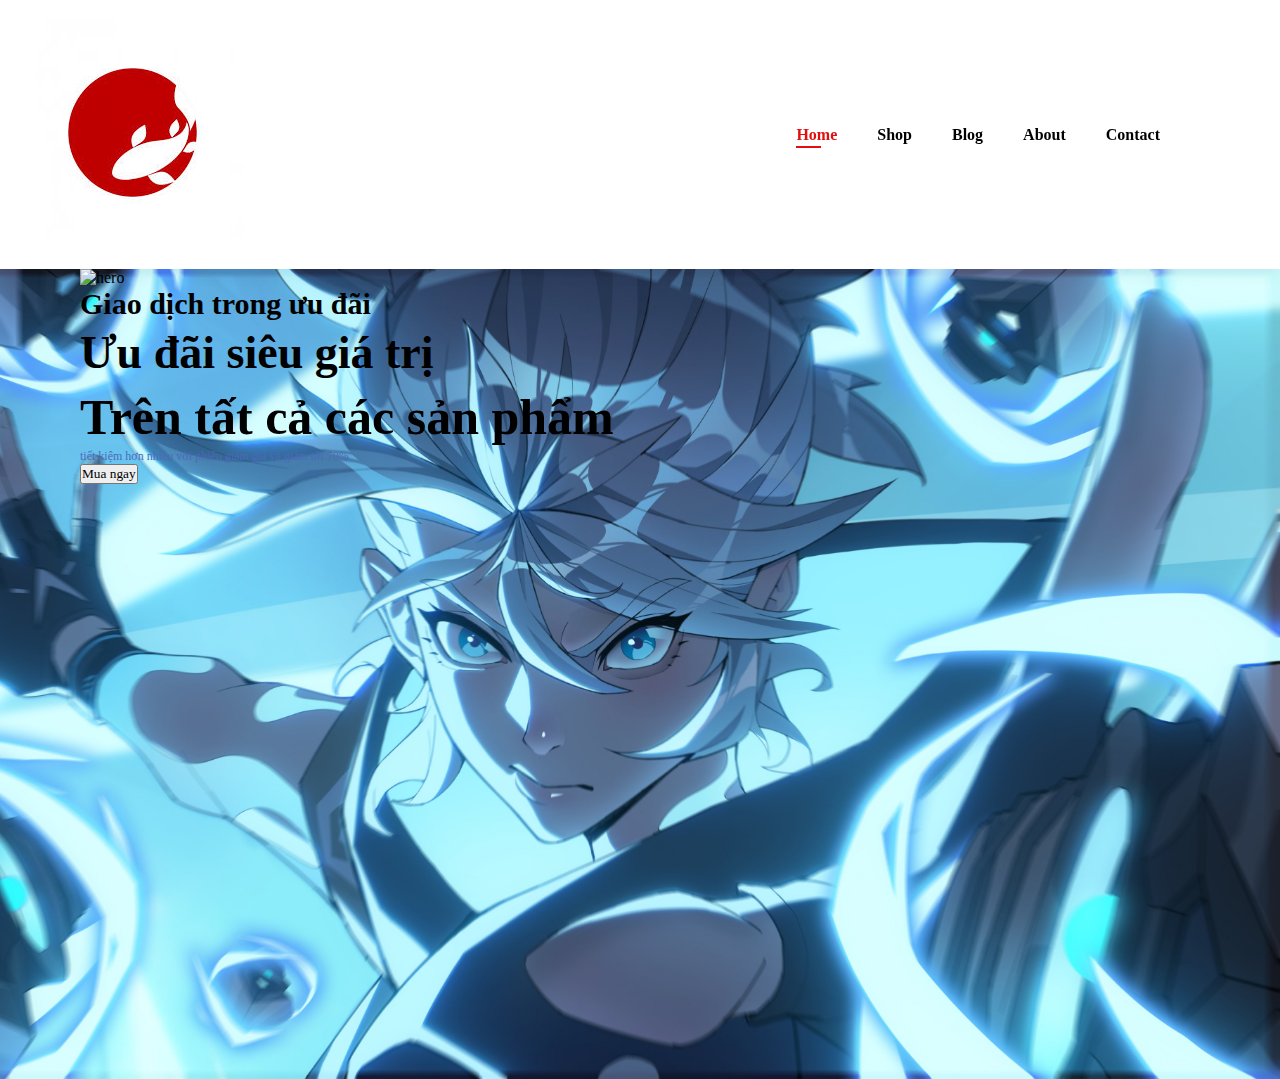
==== commit 6f1e987a: "thêm trang admin, nhân viên, tính năng shopcart, thanh toán" ====
--- a/index.html
+++ b/index.html
@@ -1,778 +1,38 @@
 <!DOCTYPE html>
-<html lang="zxx">
-
+<html lang="en">
 <head>
     <meta charset="UTF-8">
-    <meta name="description" content="Ogani Template">
-    <meta name="keywords" content="Ogani, unica, creative, html">
     <meta name="viewport" content="width=device-width, initial-scale=1.0">
-    <meta http-equiv="X-UA-Compatible" content="ie=edge">
-    <title>KOI FISH</title>
+    <meta charset=utf-8> <!--mã này có thể ghi tiếng việt-->
+    <link rel="stylesheet" href="https://cdnjs.cloudflare.com/ajax/libs/font-awesome/6.2.0/css/all.min.css">
+    <title>Shop Koi Fish</title>
+    <link rel="stylesheet" href="css/stype.css">
+</head>
+<body>
+    <section id="header">
+        <a href="#"><img src="img/logo.png" class="logo"></a>
 
-    <!-- Google Font -->
-    <link href="https://fonts.googleapis.com/css2?family=Cairo:wght@200;300;400;600;900&display=swap" rel="stylesheet">
-
-    <!-- Css Styles -->
-    <link rel="stylesheet" href="css/bootstrap.min.css" type="text/css">
-    <link rel="stylesheet" href="css/font-awesome.min.css" type="text/css">
-    <link rel="stylesheet" href="css/elegant-icons.css" type="text/css">
-    <link rel="stylesheet" href="css/nice-select.css" type="text/css">
-    <link rel="stylesheet" href="css/jquery-ui.min.css" type="text/css">
-    <link rel="stylesheet" href="css/owl.carousel.min.css" type="text/css">
-    <link rel="stylesheet" href="css/slicknav.min.css" type="text/css">
-    <link rel="stylesheet" href="css/style.css" type="text/css">
-</head>
-
-<body>
-    <!-- Page Preloder -->
-    <div id="preloder">
-        <div class="loader"></div>
-    </div>
-
-    <!-- Humberger Begin -->
-    <div class="humberger__menu__overlay"></div>
-    <div class="humberger__menu__wrapper">
-        <div class="humberger__menu__logo">
-            <a href="#"><img src="img/logo.png" alt=""></a>
-        </div>
-        <div class="humberger__menu__cart">
-            <ul>
-                <li><a href="#"><i class="fa fa-heart"></i> <span>1</span></a></li>
-                <li><a href="#"><i class="fa fa-shopping-bag"></i> <span>3</span></a></li>
-            </ul>
-            <div class="header__cart__price">item: <span>$150.00</span></div>
-        </div>
-        <div class="humberger__menu__widget">
-            <div class="header__top__right__language">
-                <img src="img/language.png" alt="">
-                <div>English</div>
-                <span class="arrow_carrot-down"></span>
-                <ul>
-                    <li><a href="#">Spanis</a></li>
-                    <li><a href="#">English</a></li>
-                </ul>
-            </div>
-            <div class="header__top__right__auth">
-                <a href="#"><i class="fa fa-user"></i> Login</a>
-            </div>
-        </div>
-        <nav class="humberger__menu__nav mobile-menu">
-            <ul>
-                <li class="active"><a href="./index.html">Home</a></li>
-                <li><a href="./shop-grid.html">Shop</a></li>
-                <li><a href="#">Pages</a>
-                    <ul class="header__menu__dropdown">
-                        <li><a href="./shop-details.html">Shop Details</a></li>
-                        <li><a href="./shoping-cart.html">Shoping Cart</a></li>
-                        <li><a href="./checkout.html">Check Out</a></li>
-                        <li><a href="./blog-details.html">Blog Details</a></li>
-                    </ul>
-                </li>
-                <li><a href="./blog.html">Blog</a></li>
-                <li><a href="./contact.html">Contact</a></li>
-            </ul>
-        </nav>
-        <div id="mobile-menu-wrap"></div>
-        <div class="header__top__right__social">
-            <a href="#"><i class="fa fa-facebook"></i></a>
-            <a href="#"><i class="fa fa-twitter"></i></a>
-            <a href="#"><i class="fa fa-linkedin"></i></a>
-            <a href="#"><i class="fa fa-pinterest-p"></i></a>
-        </div>
-        <div class="humberger__menu__contact">
-            <ul>
-                <li><i class="fa fa-envelope"></i> hello@colorlib.com</li>
-                <li>Free Shipping for all Order of $99</li>
+        <div>
+            <ul id="koifish">
+                <li ><a class="active" href="index.html">Home</a></li>
+                <li><a href="shop.html">Shop</a></li>
+                <li><a href="blog.html">Blog</a></li>
+                <li><a href="about.html">About</a></li>
+                <li><a href="contact.html">Contact</a></li>
+                <li id="lg.bag"><a href="cart.html"><i class="fa-solid fa-card-shopping"></i></a></li>
+                <li></li>
             </ul>
         </div>
-    </div>
-    <!-- Humberger End -->
-
-    <!-- Header Section Begin -->
-    <header class="header">
-        <div class="header__top">
-            <div class="container">
-                <div class="row">
-                    <div class="col-lg-6 col-md-6">
-                        <div class="header__top__left">
-                            <ul>
-                                <li><i class="fa fa-envelope"></i> hello@colorlib.com</li>
-                                <li>Free Shipping for all Order of $99</li>
-                            </ul>
-                        </div>
-                    </div>
-                    <div class="col-lg-6 col-md-6">
-                        <div class="header__top__right">
-                            <div class="header__top__right__social">
-                                <a href="#"><i class="fa fa-facebook"></i></a>
-                                <a href="#"><i class="fa fa-twitter"></i></a>
-                                <a href="#"><i class="fa fa-linkedin"></i></a>
-                                <a href="#"><i class="fa fa-pinterest-p"></i></a>
-                            </div>
-                            <div class="header__top__right__language">
-                                <img src="img/language.png" alt="">
-                                <div>English</div>
-                                <span class="arrow_carrot-down"></span>
-                                <ul>
-                                    <li><a href="#">Spanis</a></li>
-                                    <li><a href="#">English</a></li>
-                                </ul>
-                            </div>
-                            <div class="header__top__right__auth">
-                                <a href="#"><i class="fa fa-user"></i> Login</a>
-                            </div>
-                        </div>
-                    </div>
-                </div>
-            </div>
-        </div>
-        <div class="container">
-            <div class="row">
-                <div class="col-lg-3">
-                    <div class="header__logo">
-                        <a href="./index.html"><img src="img/logo.png" alt=""></a>
-                    </div>
-                </div>
-                <div class="col-lg-6">
-                    <nav class="header__menu">
-                        <ul>
-                            <li class="active"><a href="./index.html">Home</a></li>
-                            <li><a href="./shop-grid.html">Shop</a></li>
-                            <li><a href="#">Pages</a>
-                                <ul class="header__menu__dropdown">
-                                    <li><a href="./shop-details.html">Shop Details</a></li>
-                                    <li><a href="./shoping-cart.html">Shoping Cart</a></li>
-                                    <li><a href="./checkout.html">Check Out</a></li>
-                                    <li><a href="./blog-details.html">Blog Details</a></li>
-                                </ul>
-                            </li>
-                            <li><a href="./blog.html">Blog</a></li>
-                            <li><a href="./contact.html">Contact</a></li>
-                        </ul>
-                    </nav>
-                </div>
-                <div class="col-lg-3">
-                    <div class="header__cart">
-                        <ul>
-                            <li><a href="#"><i class="fa fa-heart"></i> <span>1</span></a></li>
-                            <li><a href="#"><i class="fa fa-shopping-bag"></i> <span>3</span></a></li>
-                        </ul>
-                        <div class="header__cart__price">item: <span>$150.00</span></div>
-                    </div>
-                </div>
-            </div>
-            <div class="humberger__open">
-                <i class="fa fa-bars"></i>
-            </div>
-        </div>
-    </header>
-    <!-- Header Section End -->
-
-    <!-- Hero Section Begin -->
-    <section class="hero">
-        <div class="container">
-            <div class="row">
-                <!-- <div class="col-lg-3">
-                    <div class="hero__categories">
-                        <div class="hero__categories__all">
-                            <i class="fa fa-bars"></i>
-                            <span>All departments</span>
-                        </div>
-                        <ul>
-                            <li><a href="#">Fresh Meat</a></li>
-                            <li><a href="#">Vegetables</a></li>
-                            <li><a href="#">Fruit & Nut Gifts</a></li>
-                            <li><a href="#">Fresh Berries</a></li>
-                            <li><a href="#">Ocean Foods</a></li>
-                            <li><a href="#">Butter & Eggs</a></li>
-                            <li><a href="#">Fastfood</a></li>
-                            <li><a href="#">Fresh Onion</a></li>
-                            <li><a href="#">Papayaya & Crisps</a></li>
-                            <li><a href="#">Oatmeal</a></li>
-                            <li><a href="#">Fresh Bananas</a></li>
-                        </ul>
-                    </div>
-                </div> -->
-                <div class="col-lg-9">
-                    <div class="hero__search">
-                        <div class="hero__search__form">
-                            <form action="#">
-                                <div class="hero__search__categories">
-                                    All Categories
-                                    <span class="arrow_carrot-down"></span>
-                                </div>
-                                <input type="text" placeholder="What do yo u need?">
-                                <button type="submit" class="site-btn">SEARCH</button>
-                            </form>
-                        </div>
-                        <div class="hero__search__phone">
-                            <div class="hero__search__phone__icon">
-                                <i class="fa fa-phone"></i>
-                            </div>
-                            <div class="hero__search__phone__text">
-                                <h5>+65 11.188.888</h5>
-                                <span>support 24/7 time</span>
-                            </div>
-                        </div>
-                    </div>
-                    <div class="hero__item set-bg" data-setbg="img/hero/banner1.png">
-                        <div class="hero__text">
-                            <span>GRUOP J</span>
-                            <h2>KOI FISH</h2>
-                            <a href="#" class="primary-btn">SHOP NOW</a>
-                        </div>
-                    </div>
-                </div>
-            </div>
-        </div>
     </section>
-    <!-- Hero Section End -->
-
-    <!-- Categories Section Begin -->
-    <section class="categories">
-        <div class="container">
-            <div class="row">
-                <div class="categories__slider owl-carousel">
-                    <div class="col-lg-3">
-                        <div class="categories__item set-bg" data-setbg="img/categories/koi1.png">
-                            <h5><a href="#">Fish 1</a></h5>
-                        </div>
-                    </div>
-                    <div class="col-lg-3">
-                        <div class="categories__item set-bg" data-setbg="img/categories/koi2.png">
-                            <h5><a href="#">Fish 2</a></h5>
-                        </div>
-                    </div>
-                    <div class="col-lg-3">
-                        <div class="categories__item set-bg" data-setbg="img/categories/koi3.png">
-                            <h5><a href="#">Fish 3</a></h5>
-                        </div>
-                    </div>
-                    <div class="col-lg-3">
-                        <div class="categories__item set-bg" data-setbg="img/categories/koi4.png">
-                            <h5><a href="#">Fish 4</a></h5>
-                        </div>
-                    </div>
-                    <div class="col-lg-3">
-                        <div class="categories__item set-bg" data-setbg="img/categories/koi5.png">
-                            <h5><a href="#">Fish 5</a></h5>
-                        </div>
-                    </div>
-                </div>
-            </div>
-        </div>
-    </section>
-    <!-- Categories Section End -->
-
-    <!-- Featured Section Begin -->
-    <section class="featured spad">
-        <div class="container">
-            <div class="row">
-                <div class="col-lg-12">
-                    <div class="section-title">
-                        <h2>Featured Product</h2>
-                    </div>
-                    <div class="featured__controls">
-                        <ul>
-                            <li class="active" data-filter="*">All</li>
-                            <!-- <li data-filter=".oranges">Oranges</li>
-                            <li data-filter=".fresh-meat">Fresh Meat</li>
-                            <li data-filter=".vegetables">Vegetables</li>
-                            <li data-filter=".fastfood">Fastfood</li> -->
-                        </ul>
-                    </div>
-                </div>
-            </div>
-            <div class="row featured__filter">
-                <div class="col-lg-3 col-md-4 col-sm-6 mix oranges fresh-meat">
-                    <div class="featured__item">
-                        <div class="featured__item__pic set-bg" data-setbg="img/featured/koi1.png">
-                            <ul class="featured__item__pic__hover">
-                                <li><a href="#"><i class="fa fa-heart"></i></a></li>
-                                <li><a href="#"><i class="fa fa-retweet"></i></a></li>
-                                <li><a href="#"><i class="fa fa-shopping-cart"></i></a></li>
-                            </ul>
-                        </div>
-                        <div class="featured__item__text">
-                            <h6><a href="#">Fish 1</a></h6>
-                            <h5>30.000 vnd</h5>
-                        </div>
-                    </div>
-                </div>
-                <div class="col-lg-3 col-md-4 col-sm-6 mix vegetables fastfood">
-                    <div class="featured__item">
-                        <div class="featured__item__pic set-bg" data-setbg="img/featured/koi2.png">
-                            <ul class="featured__item__pic__hover">
-                                <li><a href="#"><i class="fa fa-heart"></i></a></li>
-                                <li><a href="#"><i class="fa fa-retweet"></i></a></li>
-                                <li><a href="#"><i class="fa fa-shopping-cart"></i></a></li>
-                            </ul>
-                        </div>
-                        <div class="featured__item__text">
-                            <h6><a href="#">Fish 2</a></h6>
-                            <h5>30.000 vnd</h5>
-                        </div>
-                    </div>
-                </div>
-                <div class="col-lg-3 col-md-4 col-sm-6 mix vegetables fresh-meat">
-                    <div class="featured__item">
-                        <div class="featured__item__pic set-bg" data-setbg="img/featured/koi3.png">
-                            <ul class="featured__item__pic__hover">
-                                <li><a href="#"><i class="fa fa-heart"></i></a></li>
-                                <li><a href="#"><i class="fa fa-retweet"></i></a></li>
-                                <li><a href="#"><i class="fa fa-shopping-cart"></i></a></li>
-                            </ul>
-                        </div>
-                        <div class="featured__item__text">
-                            <h6><a href="#">Fish 3</a></h6>
-                            <h5>30.000 vnd</h5>
-                        </div>
-                    </div>
-                </div>
-                <div class="col-lg-3 col-md-4 col-sm-6 mix fastfood oranges">
-                    <div class="featured__item">
-                        <div class="featured__item__pic set-bg" data-setbg="img/featured/koi4.png">
-                            <ul class="featured__item__pic__hover">
-                                <li><a href="#"><i class="fa fa-heart"></i></a></li>
-                                <li><a href="#"><i class="fa fa-retweet"></i></a></li>
-                                <li><a href="#"><i class="fa fa-shopping-cart"></i></a></li>
-                            </ul>
-                        </div>
-                        <div class="featured__item__text">
-                            <h6><a href="#">Fish 4</a></h6>
-                            <h5>30.000 vnd</h5>
-                        </div>
-                    </div>
-                </div>
-                <div class="col-lg-3 col-md-4 col-sm-6 mix fresh-meat vegetables">
-                    <div class="featured__item">
-                        <div class="featured__item__pic set-bg" data-setbg="img/featured/koi5.png">
-                            <ul class="featured__item__pic__hover">
-                                <li><a href="#"><i class="fa fa-heart"></i></a></li>
-                                <li><a href="#"><i class="fa fa-retweet"></i></a></li>
-                                <li><a href="#"><i class="fa fa-shopping-cart"></i></a></li>
-                            </ul>
-                        </div>
-                        <div class="featured__item__text">
-                            <h6><a href="#">Fish 5</a></h6>
-                            <h5>30.000 vnd</h5>
-                        </div>
-                    </div>
-                </div>
-                <div class="col-lg-3 col-md-4 col-sm-6 mix oranges fastfood">
-                    <div class="featured__item">
-                        <div class="featured__item__pic set-bg" data-setbg="img/featured/koi6.png">
-                            <ul class="featured__item__pic__hover">
-                                <li><a href="#"><i class="fa fa-heart"></i></a></li>
-                                <li><a href="#"><i class="fa fa-retweet"></i></a></li>
-                                <li><a href="#"><i class="fa fa-shopping-cart"></i></a></li>
-                            </ul>
-                        </div>
-                        <div class="featured__item__text">
-                            <h6><a href="#">Fish 6</a></h6>
-                            <h5>30.000 vnd</h5>
-                        </div>
-                    </div>
-                </div>
-                <div class="col-lg-3 col-md-4 col-sm-6 mix fresh-meat vegetables">
-                    <div class="featured__item">
-                        <div class="featured__item__pic set-bg" data-setbg="img/featured/koi7.png">
-                            <ul class="featured__item__pic__hover">
-                                <li><a href="#"><i class="fa fa-heart"></i></a></li>
-                                <li><a href="#"><i class="fa fa-retweet"></i></a></li>
-                                <li><a href="#"><i class="fa fa-shopping-cart"></i></a></li>
-                            </ul>
-                        </div>
-                        <div class="featured__item__text">
-                            <h6><a href="#">Fish 7</a></h6>
-                            <h5>30.000 vnd</h5>
-                        </div>
-                    </div>
-                </div>
-                <div class="col-lg-3 col-md-4 col-sm-6 mix fastfood vegetables">
-                    <div class="featured__item">
-                        <div class="featured__item__pic set-bg" data-setbg="img/featured/koi8.png">
-                            <ul class="featured__item__pic__hover">
-                                <li><a href="#"><i class="fa fa-heart"></i></a></li>
-                                <li><a href="#"><i class="fa fa-retweet"></i></a></li>
-                                <li><a href="#"><i class="fa fa-shopping-cart"></i></a></li>
-                            </ul>
-                        </div>
-                        <div class="featured__item__text">
-                            <h6><a href="#">Fish 8</a></h6>
-                            <h5>30.000 vnd</h5>
-                        </div>
-                    </div>
-                </div>
-            </div>
-        </div>
-    </section>
-    <!-- Featured Section End -->
-
-    <!-- Banner Begin -->
-    <!-- <div class="banner">
-        <div class="container">
-            <div class="row">
-                <div class="col-lg-6 col-md-6 col-sm-6">
-                    <div class="banner__pic">
-                        <img src="img/banner/banner-1.jpg" alt="">
-                    </div>
-                </div>
-                <div class="col-lg-6 col-md-6 col-sm-6">
-                    <div class="banner__pic">
-                        <img src="img/banner/banner-2.jpg" alt="">
-                    </div>
-                </div>
-            </div>
-        </div>
-    </div> -->
-    <!-- Banner End -->
-
-    <!-- Latest Product Section Begin -->
-    <section class="latest-product spad">
-        <div class="container">
-            <div class="row">
-                <div class="col-lg-4 col-md-6">
-                    <div class="latest-product__text">
-                        <h4>Latest Products</h4>
-                        <div class="latest-product__slider owl-carousel">
-                            <div class="latest-prdouct__slider__item">
-                                <a href="#" class="latest-product__item">
-                                    <div class="latest-product__item__pic">
-                                        <img src="img/latest-product/koi1.png" alt="">
-                                    </div>
-                                    <div class="latest-product__item__text">
-                                        <h6>FISH 1</h6>
-                                        <span>45.000 VND</span>
-                                    </div>
-                                </a>
-                                <a href="#" class="latest-product__item">
-                                    <div class="latest-product__item__pic">
-                                        <img src="img/latest-product/koi2.png" alt="">
-                                    </div>
-                                    <div class="latest-product__item__text">
-                                        <h6>FISH 2</h6>
-                                        <span>45.000 VND</span>
-                                    </div>
-                                </a>
-                                <a href="#" class="latest-product__item">
-                                    <div class="latest-product__item__pic">
-                                        <img src="img/latest-product/koi3.png" alt="">
-                                    </div>
-                                    <div class="latest-product__item__text">
-                                        <h6>FISH 3</h6>
-                                        <span>45.000 VND</span>
-                                    </div>
-                                </a>
-                            </div>
-                            <div class="latest-prdouct__slider__item">
-                                <a href="#" class="latest-product__item">
-                                    <div class="latest-product__item__pic">
-                                        <img src="img/latest-product/koi1.png" alt="">
-                                    </div>
-                                    <div class="latest-product__item__text">
-                                        <h6>FISH 1</h6>
-                                        <span>45.000 VND</span>
-                                    </div>
-                                </a>
-                                <a href="#" class="latest-product__item">
-                                    <div class="latest-product__item__pic">
-                                        <img src="img/latest-product/koi2.png" alt="">
-                                    </div>
-                                    <div class="latest-product__item__text">
-                                        <h6>FISH 2</h6>
-                                        <span>45.000 VND</span>
-                                    </div>
-                                </a>
-                                <a href="#" class="latest-product__item">
-                                    <div class="latest-product__item__pic">
-                                        <img src="img/latest-product/koi3.png" alt="">
-                                    </div>
-                                    <div class="latest-product__item__text">
-                                        <h6>FISH 3</h6>
-                                        <span>45.000 VND</span>
-                                    </div>
-                                </a>
-                            </div>
-                        </div>
-                    </div>
-                </div>
-                <div class="col-lg-4 col-md-6">
-                    <div class="latest-product__text">
-                        <h4>Top Rated Products</h4>
-                        <div class="latest-product__slider owl-carousel">
-                            <div class="latest-prdouct__slider__item">
-                                <a href="#" class="latest-product__item">
-                                    <div class="latest-product__item__pic">
-                                        <img src="img/latest-product/koi1.png" alt="">
-                                    </div>
-                                    <div class="latest-product__item__text">
-                                        <h6>FISH 1</h6>
-                                        <span>45.000 VND</span>
-                                    </div>
-                                </a>
-                                <a href="#" class="latest-product__item">
-                                    <div class="latest-product__item__pic">
-                                        <img src="img/latest-product/koi2.png" alt="">
-                                    </div>
-                                    <div class="latest-product__item__text">
-                                        <h6>FISH 2</h6>
-                                        <span>45.000 VND</span>
-                                    </div>
-                                </a>
-                                <a href="#" class="latest-product__item">
-                                    <div class="latest-product__item__pic">
-                                        <img src="img/latest-product/koi3.png" alt="">
-                                    </div>
-                                    <div class="latest-product__item__text">
-                                        <h6>FISH 3</h6>
-                                        <span>45.000 VND</span>
-                                    </div>
-                                </a>
-                            </div>
-                            <div class="latest-prdouct__slider__item">
-                                <a href="#" class="latest-product__item">
-                                    <div class="latest-product__item__pic">
-                                        <img src="img/latest-product/koi1.png" alt="">
-                                    </div>
-                                    <div class="latest-product__item__text">
-                                        <h6>FISH 1</h6>
-                                        <span>45.000 VND</span>
-                                    </div>
-                                </a>
-                                <a href="#" class="latest-product__item">
-                                    <div class="latest-product__item__pic">
-                                        <img src="img/latest-product/koi2.png" alt="">
-                                    </div>
-                                    <div class="latest-product__item__text">
-                                        <h6>FISH 2</h6>
-                                        <span>45.000 VND</span>
-                                    </div>
-                                </a>
-                                <a href="#" class="latest-product__item">
-                                    <div class="latest-product__item__pic">
-                                        <img src="img/latest-product/koi3.png" alt="">
-                                    </div>
-                                    <div class="latest-product__item__text">
-                                        <h6>FISH 3</h6>
-                                        <span>45.000 VND</span>
-                                    </div>
-                                </a>
-                            </div>
-                        </div>
-                    </div>
-                </div>
-                <div class="col-lg-4 col-md-6">
-                    <div class="latest-product__text">
-                        <h4>Review Products</h4>
-                        <div class="latest-product__slider owl-carousel">
-                            <div class="latest-prdouct__slider__item">
-                                <a href="#" class="latest-product__item">
-                                    <div class="latest-product__item__pic">
-                                        <img src="img/latest-product/koi1.png" alt="">
-                                    </div>
-                                    <div class="latest-product__item__text">
-                                        <h6>FISH 1</h6>
-                                        <span>45.000 VND</span>
-                                    </div>
-                                </a>
-                                <a href="#" class="latest-product__item">
-                                    <div class="latest-product__item__pic">
-                                        <img src="img/latest-product/koi2.png" alt="">
-                                    </div>
-                                    <div class="latest-product__item__text">
-                                        <h6>FISH 2</h6>
-                                        <span>45.000 VND</span>
-                                    </div>
-                                </a>
-                                <a href="#" class="latest-product__item">
-                                    <div class="latest-product__item__pic">
-                                        <img src="img/latest-product/koi3.png" alt="">
-                                    </div>
-                                    <div class="latest-product__item__text">
-                                        <h6>FISH 3</h6>
-                                        <span>45.000 VND</span>
-                                    </div>
-                                </a>
-                            </div>
-                            <div class="latest-prdouct__slider__item">
-                                <a href="#" class="latest-product__item">
-                                    <div class="latest-product__item__pic">
-                                        <img src="img/latest-product/koi1.png" alt="">
-                                    </div>
-                                    <div class="latest-product__item__text">
-                                        <h6>FISH 1</h6>
-                                        <span>45.000 VND</span>
-                                    </div>
-                                </a>
-                                <a href="#" class="latest-product__item">
-                                    <div class="latest-product__item__pic">
-                                        <img src="img/latest-product/koi2.png" alt="">
-                                    </div>
-                                    <div class="latest-product__item__text">
-                                        <h6>FISH 2</h6>
-                                        <span>45.000 VND</span>
-                                    </div>
-                                </a>
-                                <a href="#" class="latest-product__item">
-                                    <div class="latest-product__item__pic">
-                                        <img src="img/latest-product/koi3.png" alt="">
-                                    </div>
-                                    <div class="latest-product__item__text">
-                                        <h6>FISH 3</h6>
-                                        <span>45.000 VND</span>
-                                    </div>
-                                </a>
-                            </div>
-                        </div>
-                    </div>
-                </div>
-            </div>
-        </div>
-    </section>
-    <!-- Latest Product Section End -->
-
-    <!-- Blog Section Begin -->
-    <section class="from-blog spad">
-        <div class="container">
-            <div class="row">
-                <div class="col-lg-12">
-                    <div class="section-title from-blog__title">
-                        <h2>From The Blog</h2>
-                    </div>
-                </div>
-            </div>
-            <div class="row">
-                <div class="col-lg-4 col-md-4 col-sm-6">
-                    <div class="blog__item">
-                        <div class="blog__item__pic">
-                            <img src="img/blog/blog-1.jpg" alt="">
-                        </div>
-                        <div class="blog__item__text">
-                            <ul>
-                                <li><i class="fa fa-calendar-o"></i> May 4,2019</li>
-                                <li><i class="fa fa-comment-o"></i> 5</li>
-                            </ul>
-                            <h5><a href="#">Cooking tips make cooking simple</a></h5>
-                            <p>Sed quia non numquam modi tempora indunt ut labore et dolore magnam aliquam quaerat </p>
-                        </div>
-                    </div>
-                </div>
-                <div class="col-lg-4 col-md-4 col-sm-6">
-                    <div class="blog__item">
-                        <div class="blog__item__pic">
-                            <img src="img/blog/blog-2.jpg" alt="">
-                        </div>
-                        <div class="blog__item__text">
-                            <ul>
-                                <li><i class="fa fa-calendar-o"></i> May 4,2019</li>
-                                <li><i class="fa fa-comment-o"></i> 5</li>
-                            </ul>
-                            <h5><a href="#">6 ways to prepare breakfast for 30</a></h5>
-                            <p>Sed quia non numquam modi tempora indunt ut labore et dolore magnam aliquam quaerat </p>
-                        </div>
-                    </div>
-                </div>
-                <div class="col-lg-4 col-md-4 col-sm-6">
-                    <div class="blog__item">
-                        <div class="blog__item__pic">
-                            <img src="img/blog/blog-3.jpg" alt="">
-                        </div>
-                        <div class="blog__item__text">
-                            <ul>
-                                <li><i class="fa fa-calendar-o"></i> May 4,2019</li>
-                                <li><i class="fa fa-comment-o"></i> 5</li>
-                            </ul>
-                            <h5><a href="#">Visit the clean farm in the US</a></h5>
-                            <p>Sed quia non numquam modi tempora indunt ut labore et dolore magnam aliquam quaerat </p>
-                        </div>
-                    </div>
-                </div>
-            </div>
-        </div>
-    </section>
-    <!-- Blog Section End -->
-
-    <!-- Footer Section Begin -->
-    <footer class="footer spad">
-        <div class="container">
-            <div class="row">
-                <div class="col-lg-3 col-md-6 col-sm-6">
-                    <div class="footer__about">
-                        <div class="footer__about__logo">
-                            <a href="./index.html"><img src="img/logo.png" alt=""></a>
-                        </div>
-                        <ul>
-                            <li>Address: 60-49 Road 11378 New York</li>
-                            <li>Phone: +65 11.188.888</li>
-                            <li>Email: hello@colorlib.com</li>
-                        </ul>
-                    </div>
-                </div>
-                <div class="col-lg-4 col-md-6 col-sm-6 offset-lg-1">
-                    <div class="footer__widget">
-                        <h6>Useful Links</h6>
-                        <ul>
-                            <li><a href="#">About Us</a></li>
-                            <li><a href="#">About Our Shop</a></li>
-                            <li><a href="#">Secure Shopping</a></li>
-                            <li><a href="#">Delivery infomation</a></li>
-                            <li><a href="#">Privacy Policy</a></li>
-                            <li><a href="#">Our Sitemap</a></li>
-                        </ul>
-                        <ul>
-                            <li><a href="#">Who We Are</a></li>
-                            <li><a href="#">Our Services</a></li>
-                            <li><a href="#">Projects</a></li>
-                            <li><a href="#">Contact</a></li>
-                            <li><a href="#">Innovation</a></li>
-                            <li><a href="#">Testimonials</a></li>
-                        </ul>
-                    </div>
-                </div>
-                <div class="col-lg-4 col-md-12">
-                    <div class="footer__widget">
-                        <h6>Join Our Newsletter Now</h6>
-                        <p>Get E-mail updates about our latest shop and special offers.</p>
-                        <form action="#">
-                            <input type="text" placeholder="Enter your mail">
-                            <button type="submit" class="site-btn">Subscribe</button>
-                        </form>
-                        <div class="footer__widget__social">
-                            <a href="#"><i class="fa fa-facebook"></i></a>
-                            <a href="#"><i class="fa fa-instagram"></i></a>
-                            <a href="#"><i class="fa fa-twitter"></i></a>
-                            <a href="#"><i class="fa fa-pinterest"></i></a>
-                        </div>
-                    </div>
-                </div>
-            </div>
-            <div class="row">
-                <div class="col-lg-12">
-                    <div class="footer__copyright">
-                        <div class="footer__copyright__text"><p><!-- Link back to Colorlib can't be removed. Template is licensed under CC BY 3.0. -->
-  Copyright &copy;<script>document.write(new Date().getFullYear());</script> All rights reserved | This template is made with <i class="fa fa-heart" aria-hidden="true"></i> by <a href="https://colorlib.com" target="_blank">Colorlib</a>
-  <!-- Link back to Colorlib can't be removed. Template is licensed under CC BY 3.0. --></p></div>
-                        <div class="footer__copyright__payment"><img src="img/payment-item.png" alt=""></div>
-                    </div>
-                </div>
-            </div>
-        </div>
-    </footer>
-    <!-- Footer Section End -->
-
-    <!-- Js Plugins -->
-    <script src="js/jquery-3.3.1.min.js"></script>
-    <script src="js/bootstrap.min.js"></script>
-    <script src="js/jquery.nice-select.min.js"></script>
-    <script src="js/jquery-ui.min.js"></script>
-    <script src="js/jquery.slicknav.js"></script>
-    <script src="js/mixitup.min.js"></script>
-    <script src="js/owl.carousel.min.js"></script>
-    <script src="js/main.js"></script>
-
-
-
+    
+    <!-- Home page -->
+     <section id="hero">
+        <img src="img/hero.jpg" alt="hero">
+        <h4>Giao dịch trong ưu đãi</h4>
+        <h2>Ưu đãi siêu giá trị</h2>
+        <h1>Trên tất cả các sản phẩm</h1>
+        <p>tiết kiệm hơn nhiều với phiếu giảm giá và giảm tới 70%</p>
+        <button>Mua ngay</button>
+     </section>
 </body>
-
 </html>--- a/css/stype.css
+++ b/css/stype.css
@@ -0,0 +1,122 @@
+@import url('https://fonts.googleapis.com/css?family=Rajdhani:300,400,500,600,700');
+
+* {
+    margin: 0;
+    padding: 0;
+    box-sizing: border-box;
+    font-family: "Righteous";
+}
+
+h1 {
+    font-size: 50px;
+    line-height: 64px;
+    color: black;
+}
+
+h2{
+    font-size: 46px;
+    line-height: 64px;
+    color: black;
+}
+
+h4{
+    font-size: 30px;
+    color: black;
+}
+
+h6{
+    font-weight: 700;
+    font-size: 12px;
+}
+
+p {
+    font-size:  12px;
+    color: rgb(77, 106, 184)
+}
+
+.section-p1 {
+    padding: 40px 80px;
+}
+
+.section-m1 {
+    margin: 40px 0;
+}
+
+button.normal {
+    font-size: 14px;
+    font-weight: 600;
+    padding: 15px 30px;
+    color: #000;
+    background-color: #fff;
+    border-radius: 4px;
+    cursor: pointer;
+    border: none;
+    outline: none;
+    transition: 0.2s;;
+}
+
+body {
+    width: 100%;
+}
+
+/* Header */
+
+#header {
+    display: flex;
+    align-items: center;
+    justify-content: space-between;
+    padding: 20px;
+    background: #fff;
+    box-shadow: 0 5px 15px rgba(0, 0, 0, 0.06);
+    z-index: 999;
+    position:sticky;
+    top: o;
+    left: 0;
+}
+
+#koifish {
+    display: flex;
+    align-items: center;
+    justify-content: center;
+}
+
+#koifish li {
+    list-style: none;
+    padding: 0 20px;
+    position: relative;
+}
+
+#koifish li a {
+    color: black;
+    text-decoration: none;
+    transition: 0.3s ease;
+    font-size: 16px;
+    font-weight: 600;
+}
+
+#koifish li a:hover,
+#koifish li a.active{
+    color: #e20f0f;
+}
+
+#koifish li a.active::after,
+#koifish li a.hover::after {
+    color: #e20f0f;
+    content: "";
+    width: 30%;
+    background: #e20f0f;
+    height: 2px;
+    position: absolute;
+    bottom: -4px;
+    left: 20px;
+}
+
+#hero {
+    background-image: url(../img/backgruond1.png);
+    height: 90vh;
+    width: 100%;
+    background-size: cover;
+    background-position: top 25% right 0;
+    padding: 0 80px;
+    flex-direction: column;
+}